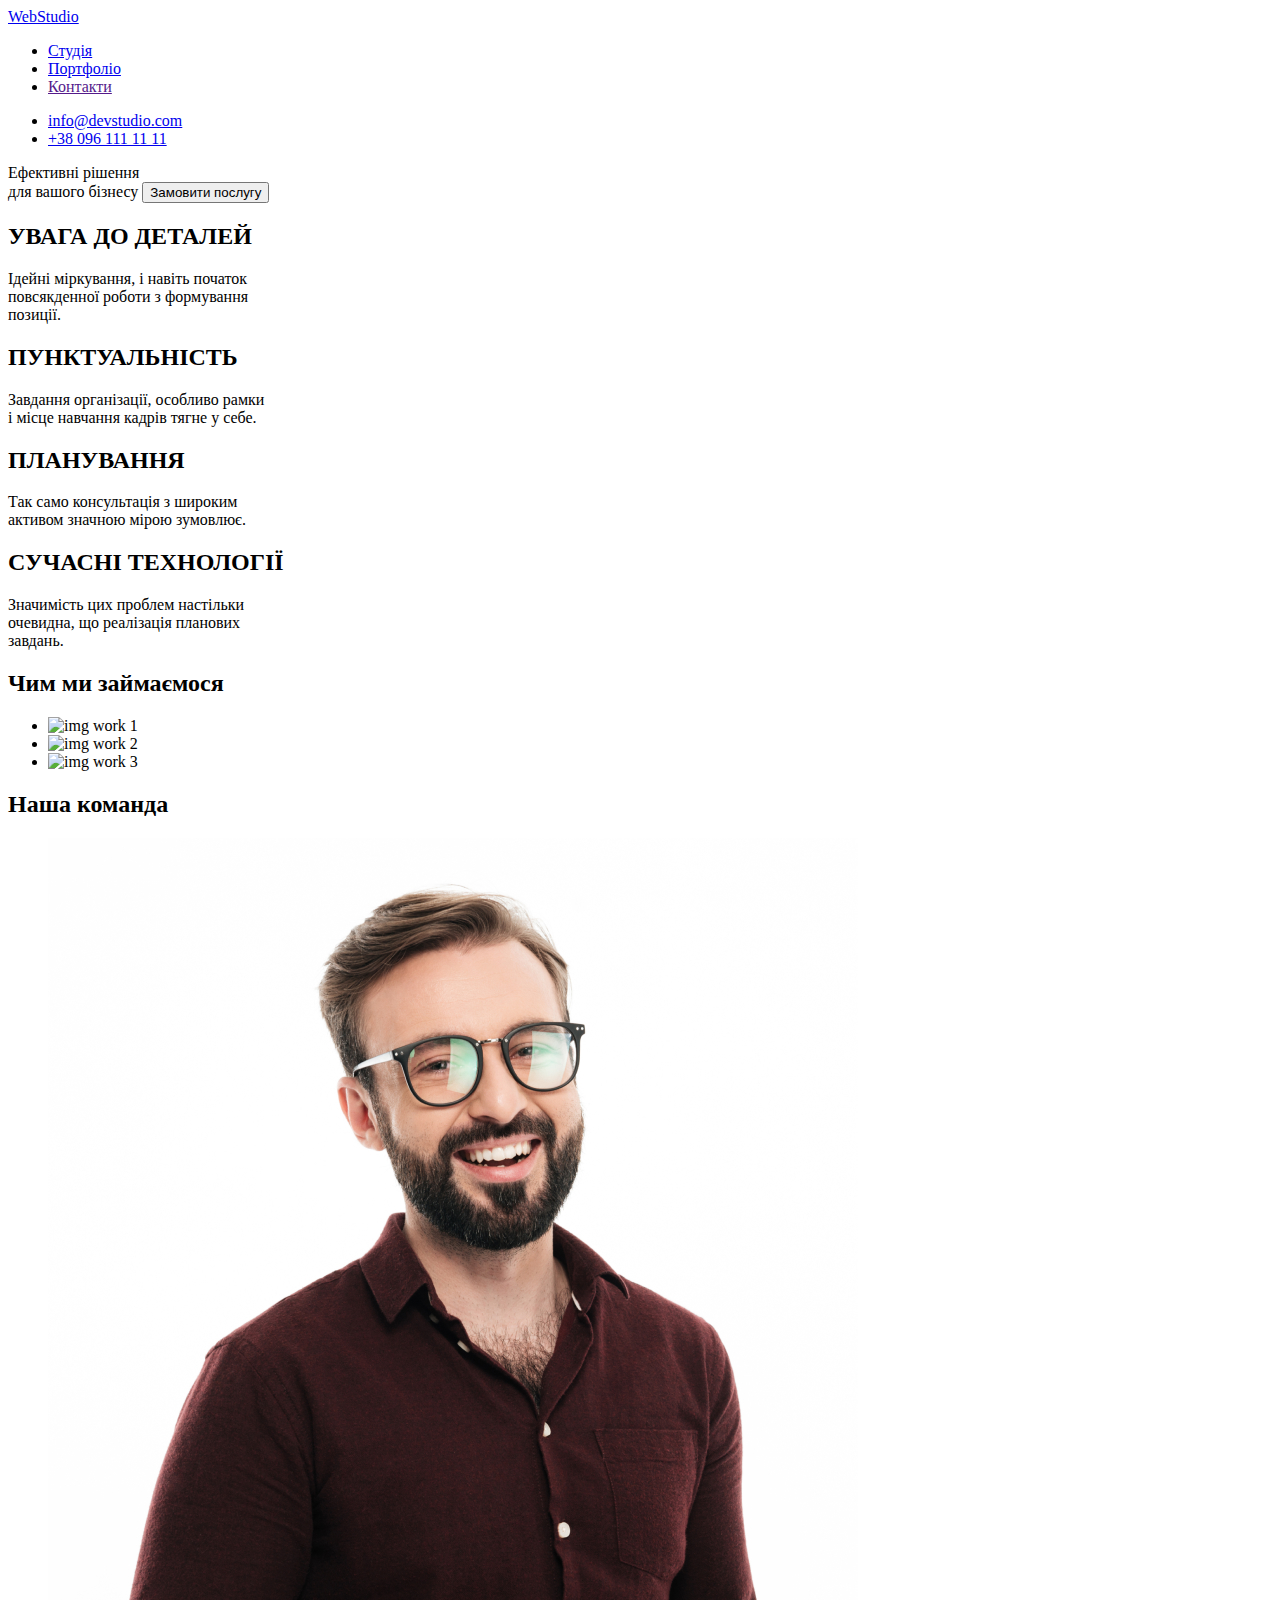
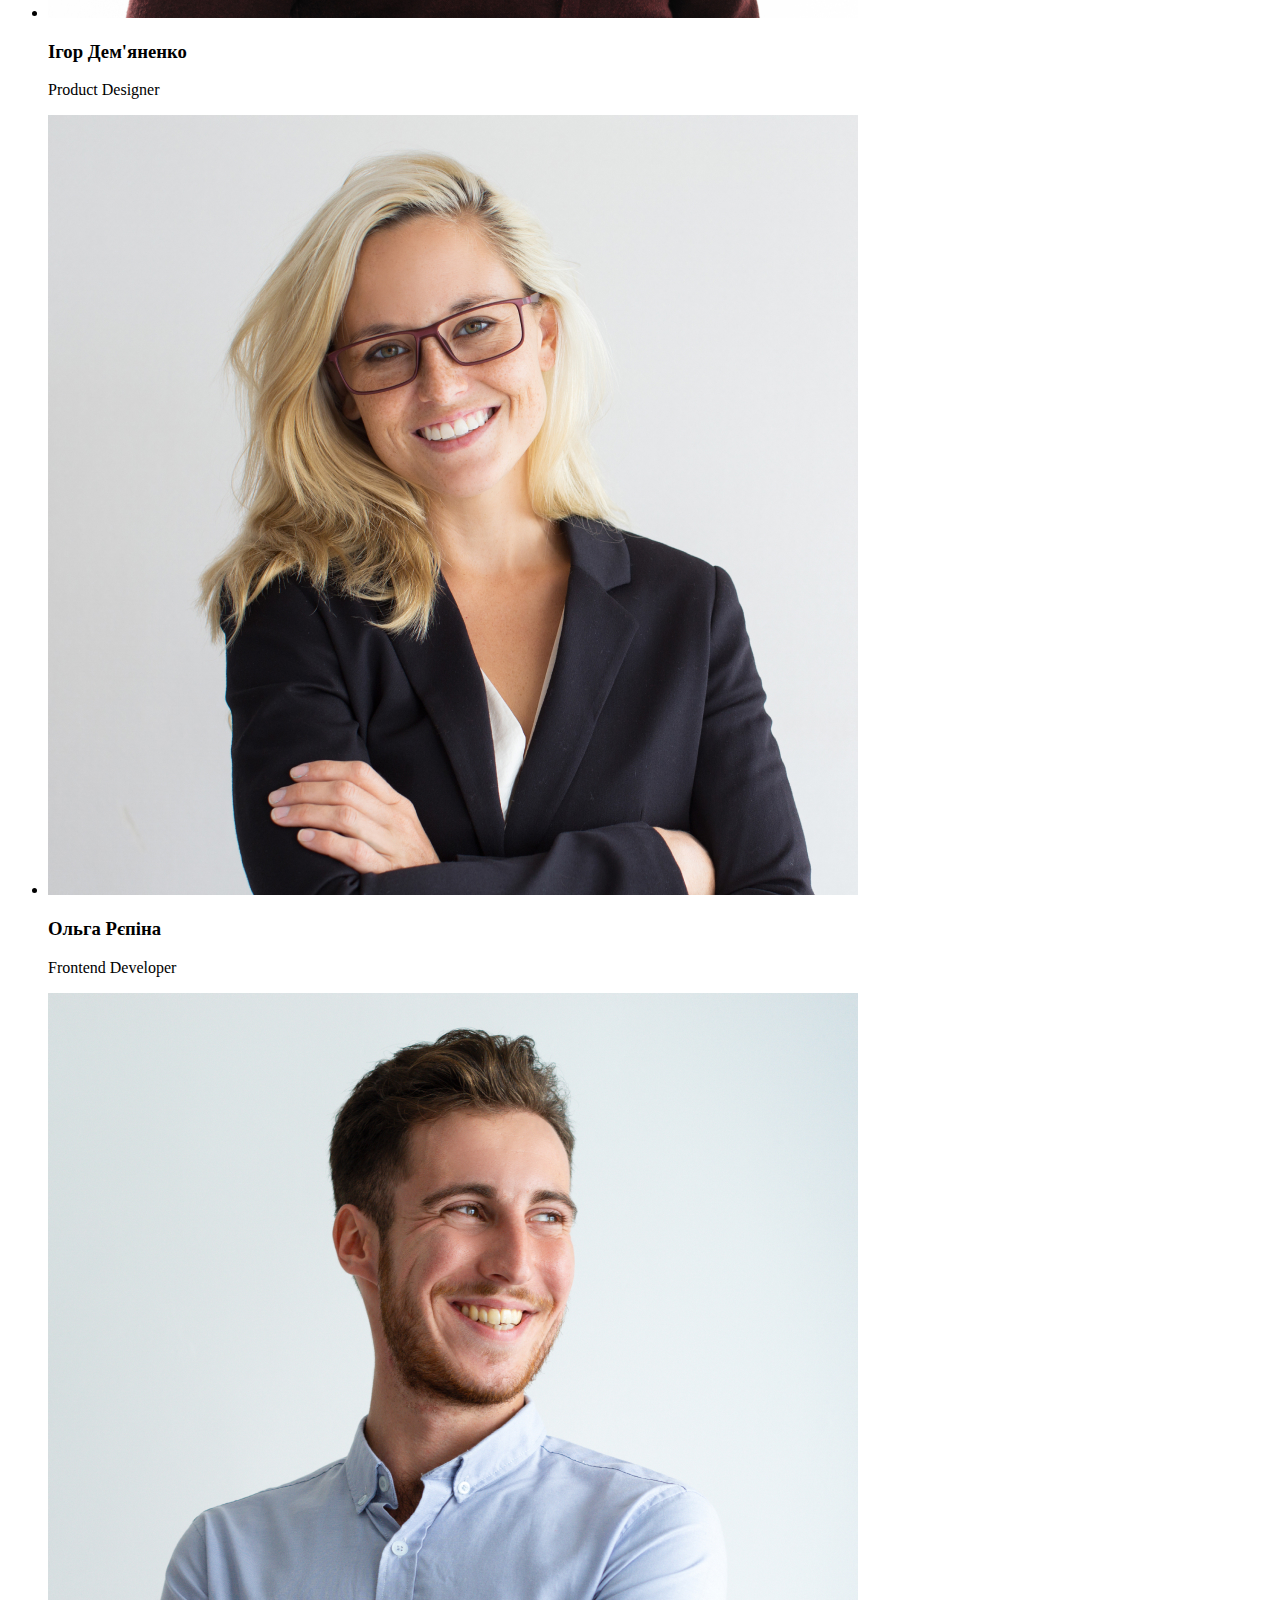
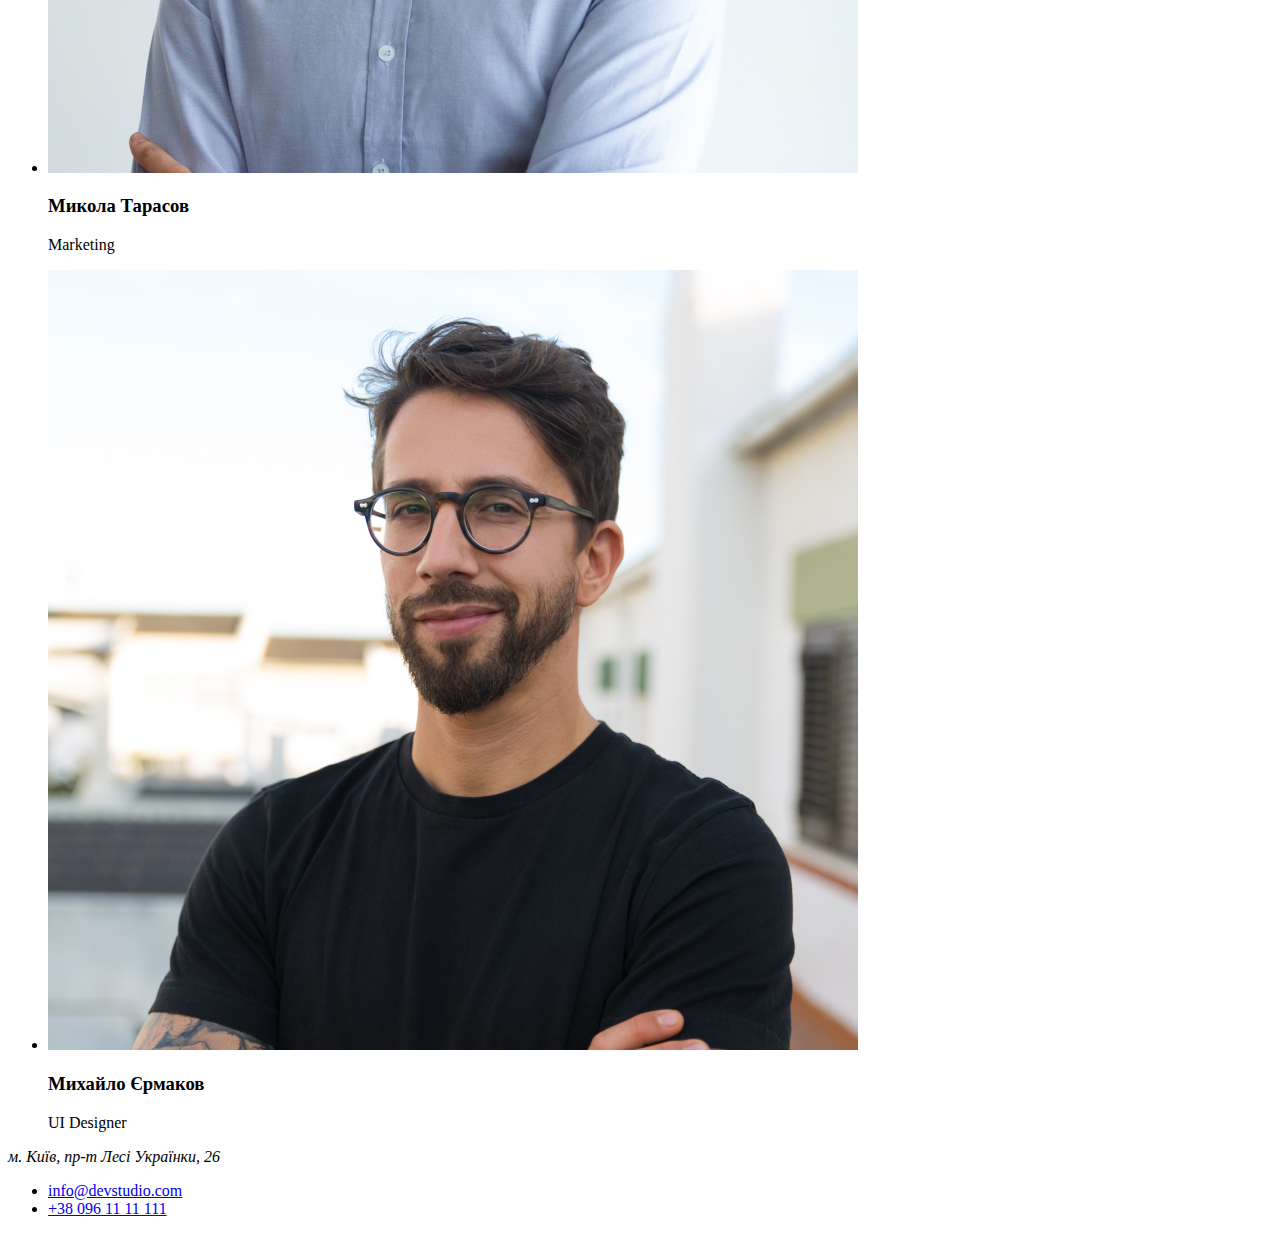
==== index.html @ d3c72915 "0" ====
<!DOCTYPE html>
<html lang="en">

<head>
  <meta charset="UTF-8" />
  <meta name="viewport" content="width=device-width, initial-scale=1.0" />
  <title>(not)WebStudio - Figma</title>
  <link rel="preconnect" href="https://fonts.googleapis.com">
  <link rel="preconnect" href="https://fonts.gstatic.com" crossorigin>
  <link href="https://fonts.googleapis.com/css2?family=Raleway:wght@700&family=Roboto:wght@400;500;700;900&display=swap"
    rel="stylesheet">
  <link rel="stylesheet" href="./css/style.css">
</head>

<body>
  <header class="pages">
    <!--сторінки-->
    <a href="./index.html">WebStudio</a>
    <ul class="pages-li">
      <li class="studio">
        <a href="./index.html">Студія</a>
      </li>
      <li class="portfolio">
        <a href="./portfolio.html">Портфоліо</a>
      </li>
      <li class="contacts">
        <a href="">Контакти</a>
      </li>
    </ul>
    <!--інформація-->
    <ul class="header-info">
      <li class="imail-info">
        <a href="info@devstudio.com">info@devstudio.com</a>
      </li>
      <li class="tel-info">
        <a href="tel:+380961111111">+38 096 111 11 11</a>
      </li>
    </ul>
  </header>
  <main>
    <section class="hero"
      <h1>Ефективні рішення <br> для вашого бізнесу</h1>
      <button type="button">Замовити послугу</button>
    </section>
    <section class=""
      <ul>
        <li>
          <!-- <br> -->
          <h2>УВАГА ДО ДЕТАЛЕЙ</h2>
          <p>
            Ідейні міркування, і навіть початок <br>
            повсякденної роботи з формування <br>
            позиції.
          </p>
        </li>
        <li>
          <h2>ПУНКТУАЛЬНІСТЬ</h2>
          <p>
            Завдання організації, особливо рамки <br>
            і місце навчання кадрів тягне у себе.
          </p>
        </li>
        <li>
          <h2>ПЛАНУВАННЯ</h2>
          <p>
            Так само консультація з широким <br>
            активом значною мірою зумовлює.
          </p>
        </li>
        <li>
          <h2>СУЧАСНІ ТЕХНОЛОГІЇ</h2>
          <p>
            Значимість цих проблем настільки <br>
            очевидна, що реалізація планових <br>
            завдань.
          </p>
    </section>
    <!--чим вони займаються-->
    <section>
      <h2>Чим ми займаємося</h2>
      <ul>
        <li>
          <img src="./images /work1.jpg" alt="img work 1" />
        </li>
        <li>
          <img src="./images /work2.jpg" alt="img work 2" />
        </li>
        <li>
          <img src="./images /work3.jpg" alt="img work 3" />
        </li>
      </ul>
    </section>
    <!--команда-->
    <section>
      <h2>Наша команда</h2>
      <ul>
        <li>
          <img src="./images /team1.jpg" alt="teamer1" />
          <h3>Ігор Дем'яненко</h3>
          <p>Product Designer</p>
        </li>
        <li>
          <img src="./images /team2.jpg" alt="teamer1" />
          <h3>Ольга Рєпіна</h3>
          <p>Frontend Developer</p>
        </li>
        <li>
          <img src="./images /team3.jpg" alt="teamer1" />
          <h3>Микола Тарасов</h3>
          <p>Marketing</p>
        </li>
        <li>
          <img src="./images /team4.jpg" alt="teamer1" />
          <h3>Михайло Єрмаков</h3>
          <p>UI Designer</p>
    </section>
  </main>
  <!--footer-->
  <footer>
    <address>
      м. Київ, пр-т Лесі Українки, 26
    </address>
    <ul>
      <li>
        <a href="mailto:info@devstudio.com">info@devstudio.com</a>
      </li>
      <li>
        <a href="tel:+380961111111">+38 096 11 11 111</a>
      </li>
    </ul>
  </footer>
</body>

</html>
---- css/style.css ----
:root {
  --comandname: #212121;
  --comandtext: #757575;
  --featuresmain: #212121;
  --featurestext: #757575;
  --Whatdo: white;
  --whatdobg: #2f303a;
  --wathbt: white;
  --wathbtbg: #2196f3;
  --comandbg: #f5f4fa;
  --hedermail: #757575;
  --hederphon: #2196f3;
  --foterstrit: #ffff;
  --fotermail: rgba(255, 255, 255, 0.6);
  --fotrphon: rgba(255, 255, 255, 0.6);
  --foterbg: #2f303a;
  --swmain: #212121;
  --swtext: #757575;
}
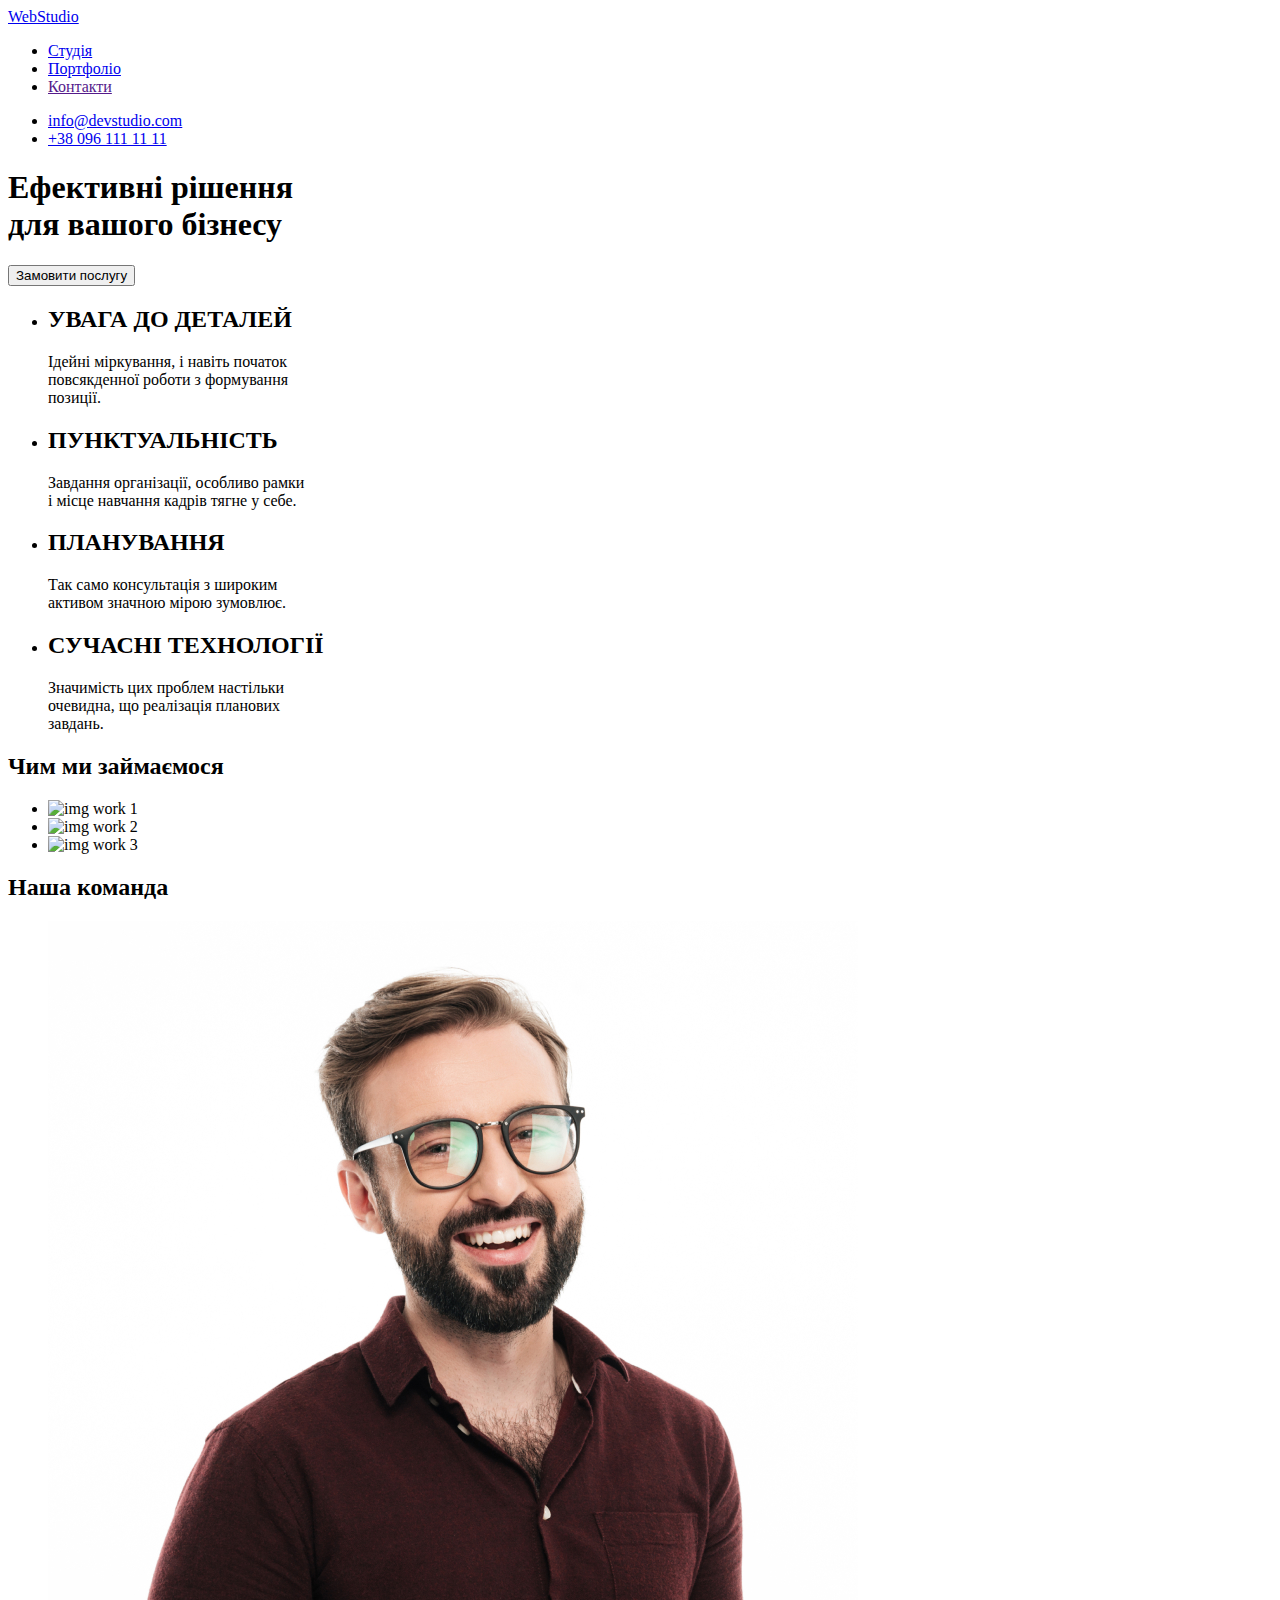
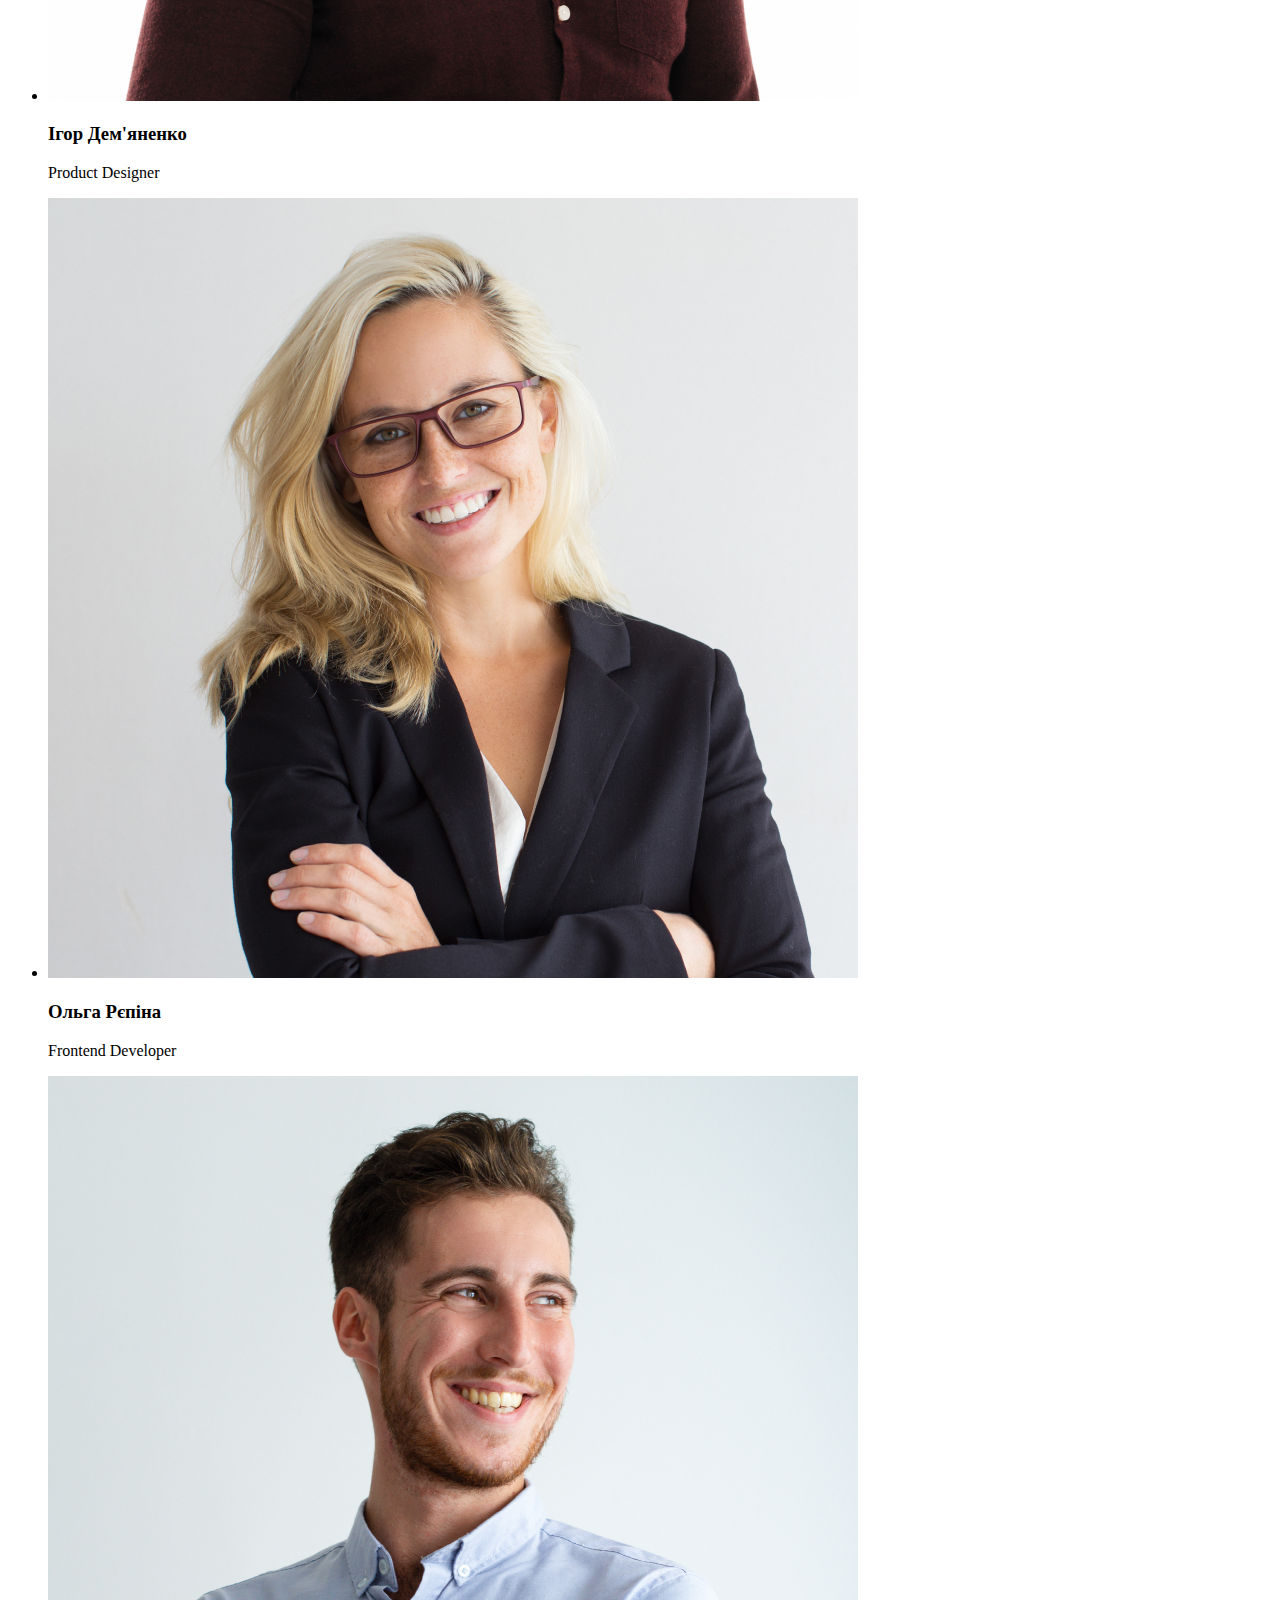
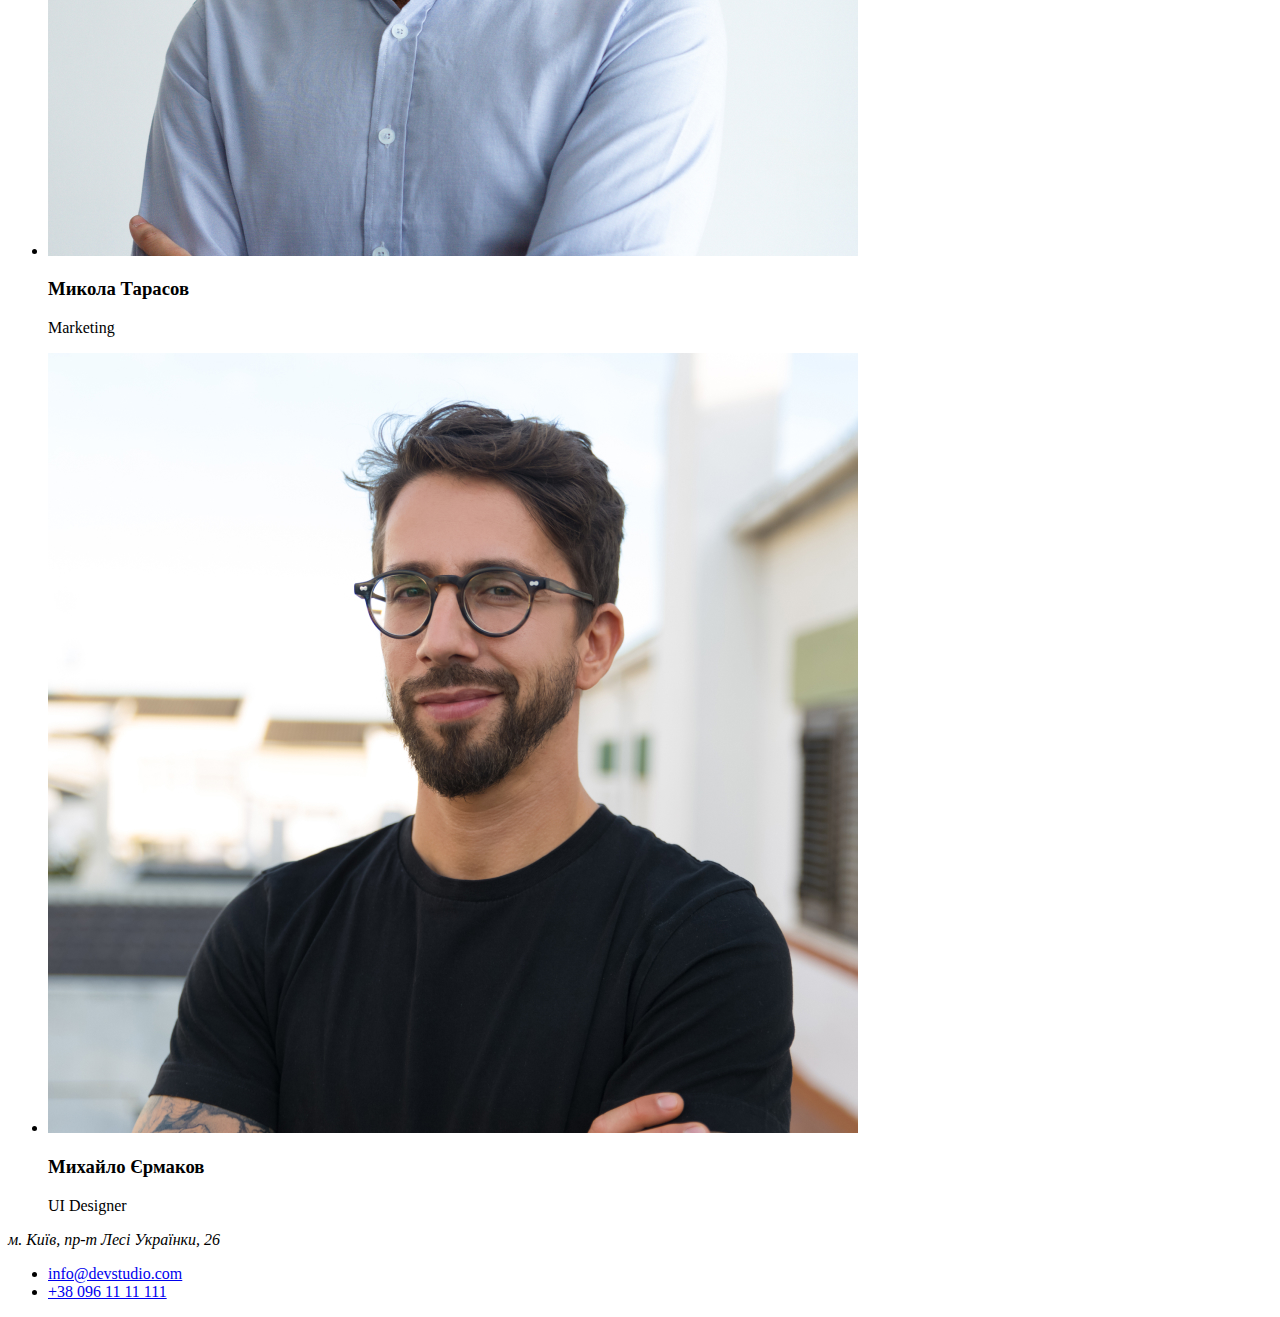
==== commit 70a03710: "майже" ====
--- a/index.html
+++ b/index.html
@@ -37,94 +37,103 @@
       </li>
     </ul>
   </header>
-  <main>
-    <section class="hero"
-      <h1>Ефективні рішення <br> для вашого бізнесу</h1>
+  <!--я не знаю як назвати меін :_(-->
+  <main class="">
+    <section class="hero">
+      <h1 class="">Ефективні рішення <br> для вашого бізнесу</h1>
       <button type="button">Замовити послугу</button>
     </section>
-    <section class=""
-      <ul>
-        <li>
+    <section class="features">
+      <ul class="features-list">
+        <li class="details">
           <!-- <br> -->
-          <h2>УВАГА ДО ДЕТАЛЕЙ</h2>
-          <p>
+          <h2 class="details-title">УВАГА ДО ДЕТАЛЕЙ</h2>
+          <p class="detail-text">
             Ідейні міркування, і навіть початок <br>
             повсякденної роботи з формування <br>
             позиції.
           </p>
         </li>
-        <li>
-          <h2>ПУНКТУАЛЬНІСТЬ</h2>
-          <p>
+        <li class="punctuality">
+          <h2 class="punctuality-title">ПУНКТУАЛЬНІСТЬ</h2>
+          <p class="punctuality-text">
             Завдання організації, особливо рамки <br>
             і місце навчання кадрів тягне у себе.
           </p>
         </li>
-        <li>
-          <h2>ПЛАНУВАННЯ</h2>
-          <p>
+        <li class="planning">
+          <h2 class="planning-title">ПЛАНУВАННЯ</h2>
+          <p class="planning-text">
             Так само консультація з широким <br>
             активом значною мірою зумовлює.
           </p>
         </li>
-        <li>
-          <h2>СУЧАСНІ ТЕХНОЛОГІЇ</h2>
-          <p>
+        <li class="technology">
+          <h2 class="technology-title">СУЧАСНІ ТЕХНОЛОГІЇ</h2>
+          <p class="technology-text">
             Значимість цих проблем настільки <br>
             очевидна, що реалізація планових <br>
             завдань.
           </p>
     </section>
     <!--чим вони займаються-->
-    <section>
-      <h2>Чим ми займаємося</h2>
-      <ul>
-        <li>
+    <section class="work">
+      <h2 class="work-title">Чим ми займаємося</h2>
+      <ul class="work-list">
+        <li class="work-1">
           <img src="./images /work1.jpg" alt="img work 1" />
         </li>
-        <li>
+        <li class="work-2">
           <img src="./images /work2.jpg" alt="img work 2" />
         </li>
-        <li>
+        <li class="work-3">
           <img src="./images /work3.jpg" alt="img work 3" />
         </li>
       </ul>
     </section>
     <!--команда-->
-    <section>
-      <h2>Наша команда</h2>
-      <ul>
-        <li>
+    <section class="team">
+      <h2 class="team-title">Наша команда</h2>
+      <ul class="team-list">
+        <li class="team-1">
           <img src="./images /team1.jpg" alt="teamer1" />
-          <h3>Ігор Дем'яненко</h3>
-          <p>Product Designer</p>
+          <h3 class="">Ігор Дем'яненко</h3>
+          <p class="">
+            Product Designer
+          </p>
         </li>
-        <li>
+        <li class="team-2">
           <img src="./images /team2.jpg" alt="teamer1" />
-          <h3>Ольга Рєпіна</h3>
-          <p>Frontend Developer</p>
+          <h3 class="">Ольга Рєпіна</h3>
+          <p class="">
+            Frontend Developer
+          </p>
         </li>
-        <li>
+        <li class="team-3">
           <img src="./images /team3.jpg" alt="teamer1" />
-          <h3>Микола Тарасов</h3>
-          <p>Marketing</p>
+          <h3 class="">Микола Тарасов</h3>
+          <p class="">
+            Marketing
+          </p>
         </li>
-        <li>
+        <li class="team-4">
           <img src="./images /team4.jpg" alt="teamer1" />
-          <h3>Михайло Єрмаков</h3>
-          <p>UI Designer</p>
+          <h3 class="">Михайло Єрмаков</h3>
+          <p class="">
+            UI Designer
+          </p>
     </section>
   </main>
   <!--footer-->
-  <footer>
-    <address>
+  <footer class="">
+    <address class="">
       м. Київ, пр-т Лесі Українки, 26
     </address>
-    <ul>
-      <li>
+    <ul class="">
+      <li class="">
         <a href="mailto:info@devstudio.com">info@devstudio.com</a>
       </li>
-      <li>
+      <li class="">
         <a href="tel:+380961111111">+38 096 11 11 111</a>
       </li>
     </ul>
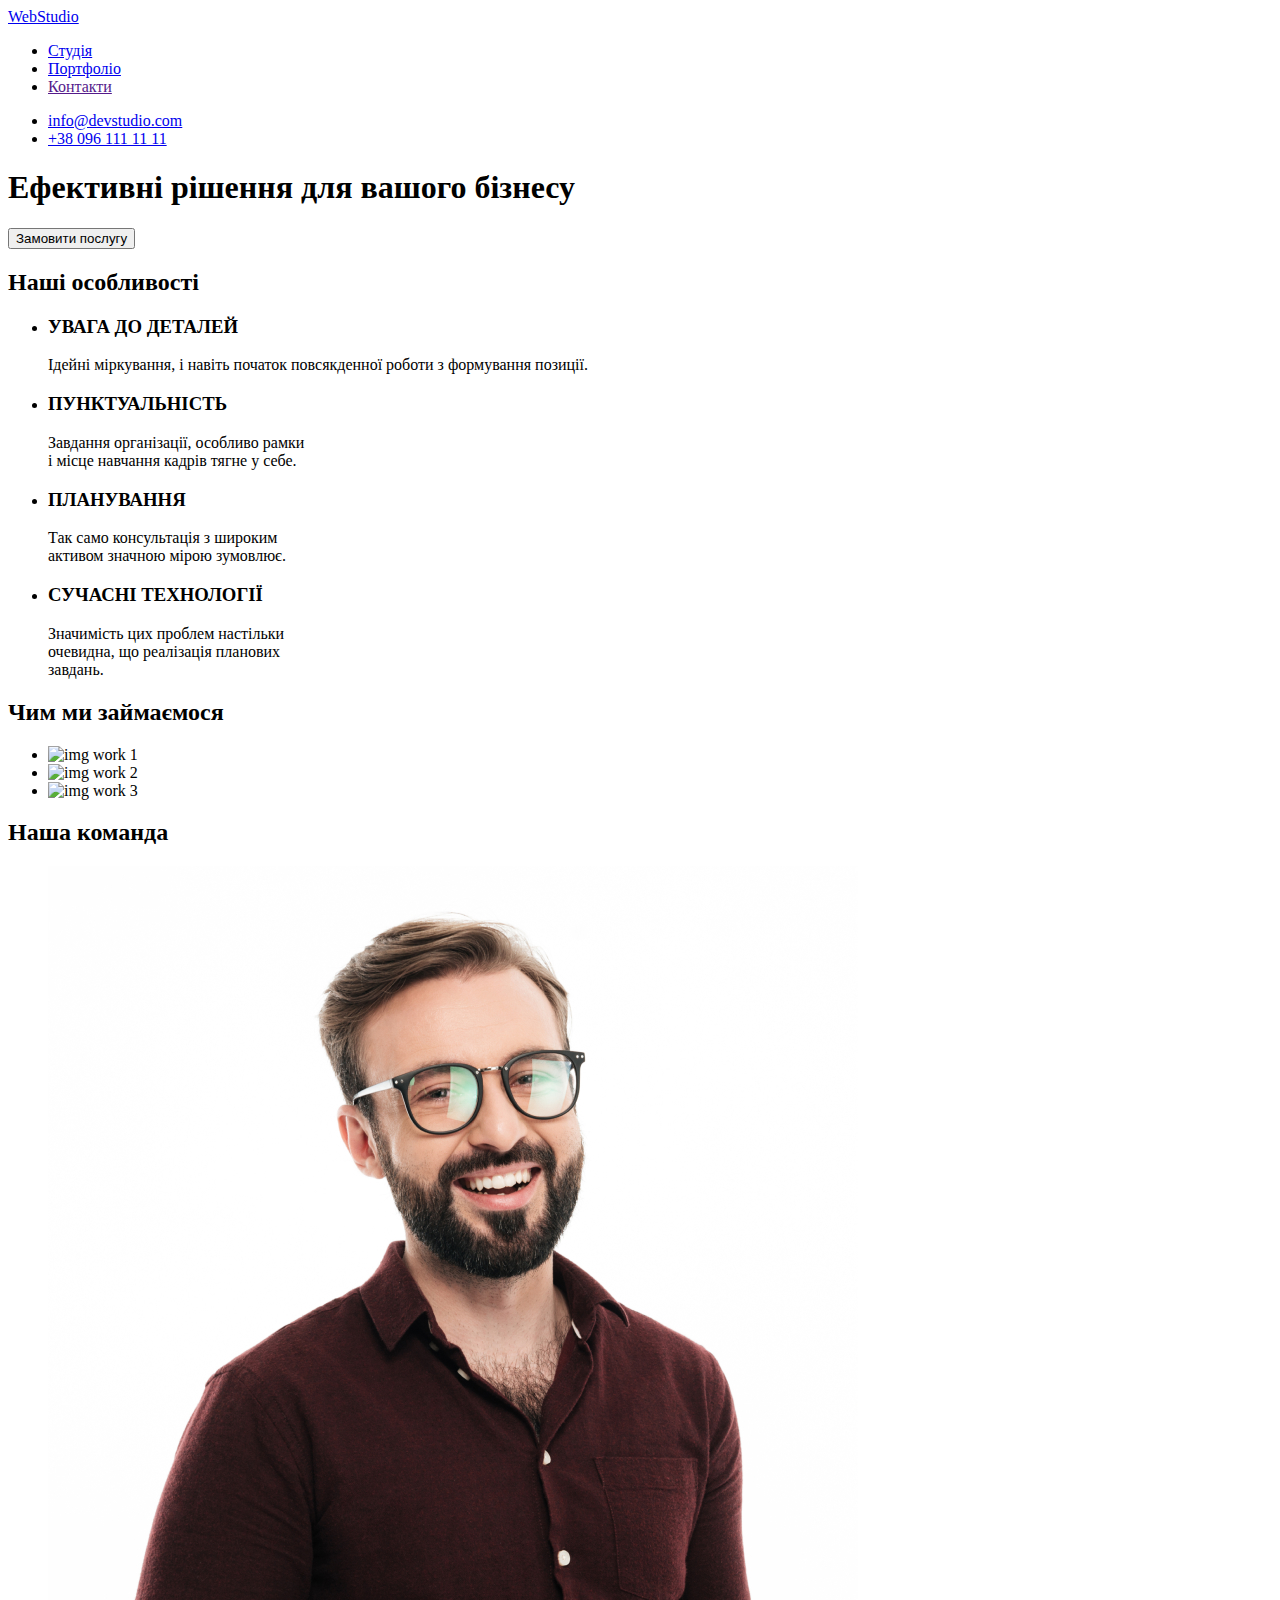
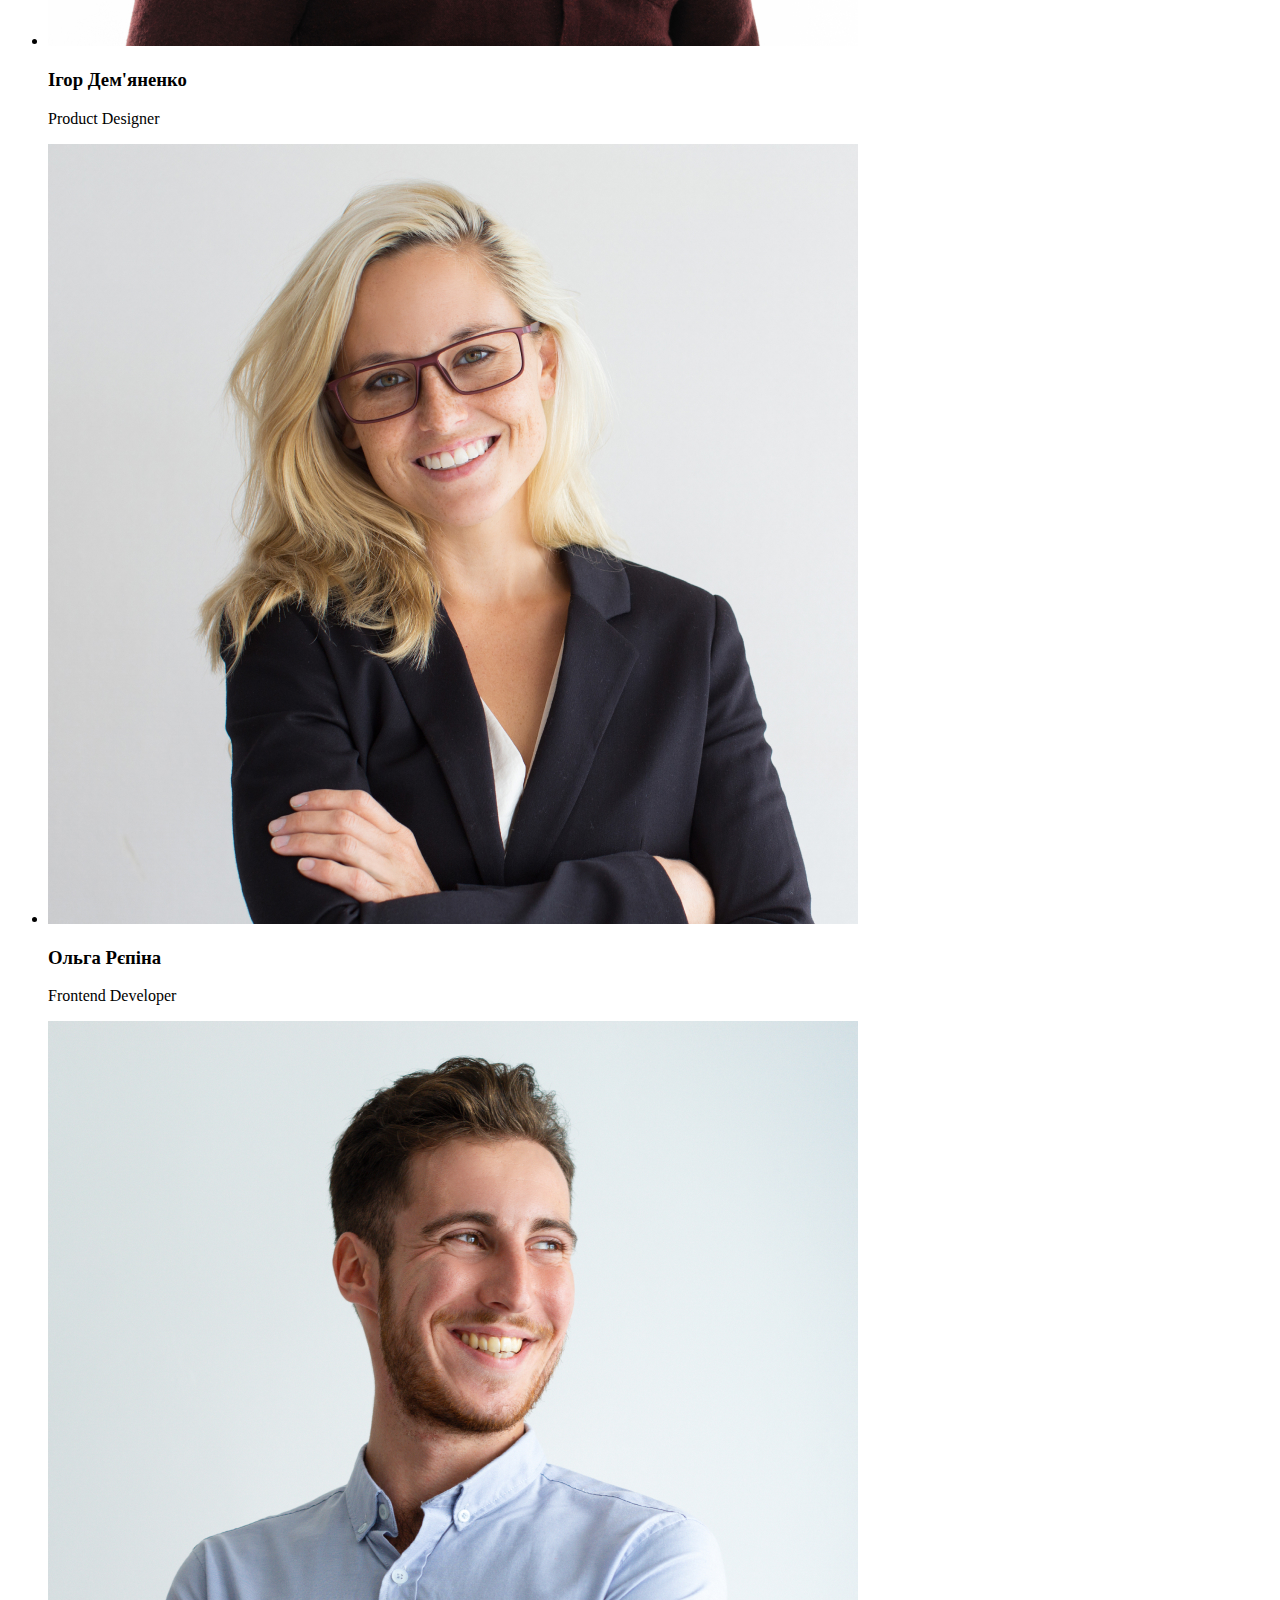
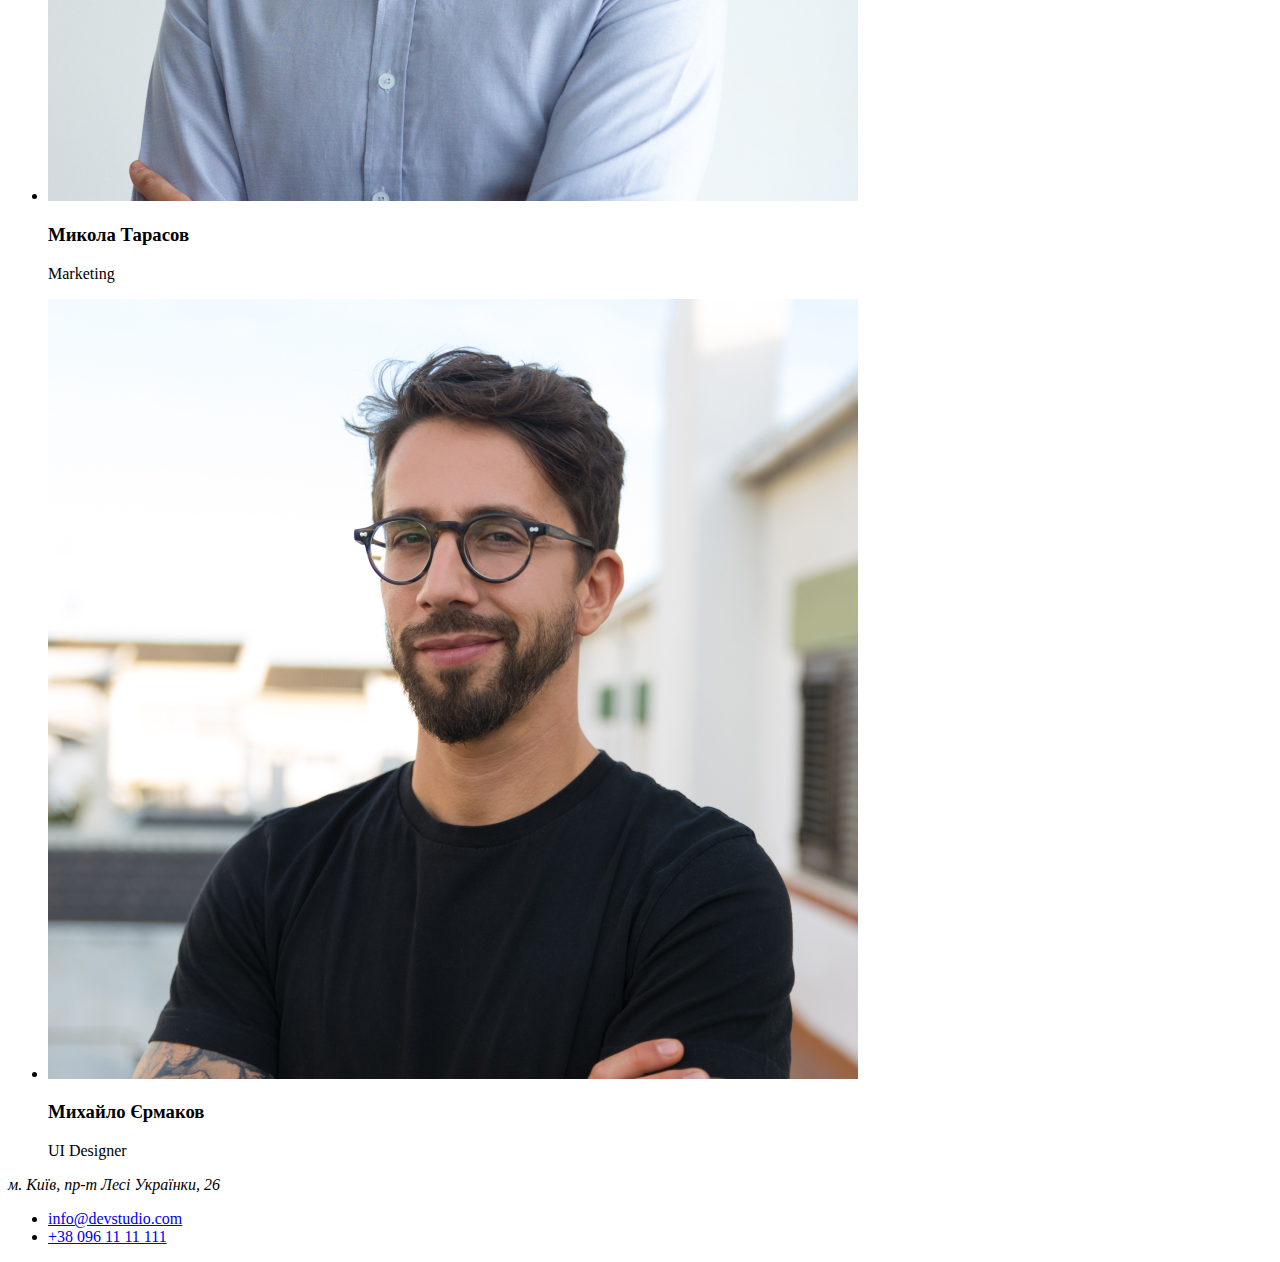
==== commit 8dc0964d: "- rjkmhf" ====
--- a/index.html
+++ b/index.html
@@ -13,63 +13,63 @@
 </head>
 
 <body>
-  <header class="pages">
+  <header class="header">
     <!--сторінки-->
-    <a href="./index.html">WebStudio</a>
-    <ul class="pages-li">
-      <li class="studio">
-        <a href="./index.html">Студія</a>
+    <a class="logo" href="/">WebStudio</a>
+    <ul class="menu">
+      <li class="menu-item">
+        <a class="menu-link" href="#">Студія</a>
       </li>
-      <li class="portfolio">
-        <a href="./portfolio.html">Портфоліо</a>
+      <li class="menu-item">
+        <a class="menu-link" href="./portfolio.html">Портфоліо</a>
       </li>
-      <li class="contacts">
-        <a href="">Контакти</a>
+      <li class="menu-item">
+        <a class="menu-link" href="">Контакти</a>
       </li>
     </ul>
-    <!--інформація-->
-    <ul class="header-info">
-      <li class="imail-info">
-        <a href="info@devstudio.com">info@devstudio.com</a>
+    <!--контактна інформація-->
+    <ul class="contacts-list">
+      <li class="contacts-list-item">
+        <a class="contacts-list-link" href="mailto:info@devstudio.com">info@devstudio.com</a>
       </li>
-      <li class="tel-info">
-        <a href="tel:+380961111111">+38 096 111 11 11</a>
+      <li class="contacts-list-item">
+        <a class="contacts-list-link" href="tel:+380961111111">+38 096 111 11 11</a>
       </li>
     </ul>
   </header>
-  <!--я не знаю як назвати меін :_(-->
-  <main class="">
+  <main>
     <section class="hero">
-      <h1 class="">Ефективні рішення <br> для вашого бізнесу</h1>
-      <button type="button">Замовити послугу</button>
+      <h1 class="hero-title">Ефективні рішення для вашого бізнесу</h1>
+      <button class="hero-button" type="button">Замовити послугу</button>
     </section>
     <section class="features">
+      <h2 class="section-title">Наші особливості</h2>
       <ul class="features-list">
-        <li class="details">
+        <li class="features-item">
           <!-- <br> -->
-          <h2 class="details-title">УВАГА ДО ДЕТАЛЕЙ</h2>
-          <p class="detail-text">
-            Ідейні міркування, і навіть початок <br>
-            повсякденної роботи з формування <br>
+          <h3 class="features-title">УВАГА ДО ДЕТАЛЕЙ</h3>
+          <p class="featuresl-text">
+            Ідейні міркування, і навіть початок 
+            повсякденної роботи з формування
             позиції.
           </p>
         </li>
-        <li class="punctuality">
-          <h2 class="punctuality-title">ПУНКТУАЛЬНІСТЬ</h2>
+        <li class="features">
+          <h3 class="punctuality-title">ПУНКТУАЛЬНІСТЬ</h3>
           <p class="punctuality-text">
             Завдання організації, особливо рамки <br>
             і місце навчання кадрів тягне у себе.
           </p>
         </li>
         <li class="planning">
-          <h2 class="planning-title">ПЛАНУВАННЯ</h2>
+          <h3 class="planning-title">ПЛАНУВАННЯ</h3>
           <p class="planning-text">
             Так само консультація з широким <br>
             активом значною мірою зумовлює.
           </p>
         </li>
         <li class="technology">
-          <h2 class="technology-title">СУЧАСНІ ТЕХНОЛОГІЇ</h2>
+          <h3 class="technology-title">СУЧАСНІ ТЕХНОЛОГІЇ</h3>
           <p class="technology-text">
             Значимість цих проблем настільки <br>
             очевидна, що реалізація планових <br>
@@ -77,10 +77,10 @@
           </p>
     </section>
     <!--чим вони займаються-->
-    <section class="work">
-      <h2 class="work-title">Чим ми займаємося</h2>
+    <section class="section">
+      <h2 class="section-title">Чим ми займаємося</h2>
       <ul class="work-list">
-        <li class="work-1">
+        <li class="work-item">
           <img src="./images /work1.jpg" alt="img work 1" />
         </li>
         <li class="work-2">
--- a/css/style.css
+++ b/css/style.css
@@ -1,19 +1,10 @@
 :root {
   --comandname: #212121;
   --comandtext: #757575;
-  --featuresmain: #212121;
-  --featurestext: #757575;
   --Whatdo: white;
   --whatdobg: #2f303a;
-  --wathbt: white;
-  --wathbtbg: #2196f3;
   --comandbg: #f5f4fa;
-  --hedermail: #757575;
   --hederphon: #2196f3;
-  --foterstrit: #ffff;
   --fotermail: rgba(255, 255, 255, 0.6);
-  --fotrphon: rgba(255, 255, 255, 0.6);
-  --foterbg: #2f303a;
-  --swmain: #212121;
-  --swtext: #757575;
 }
+ 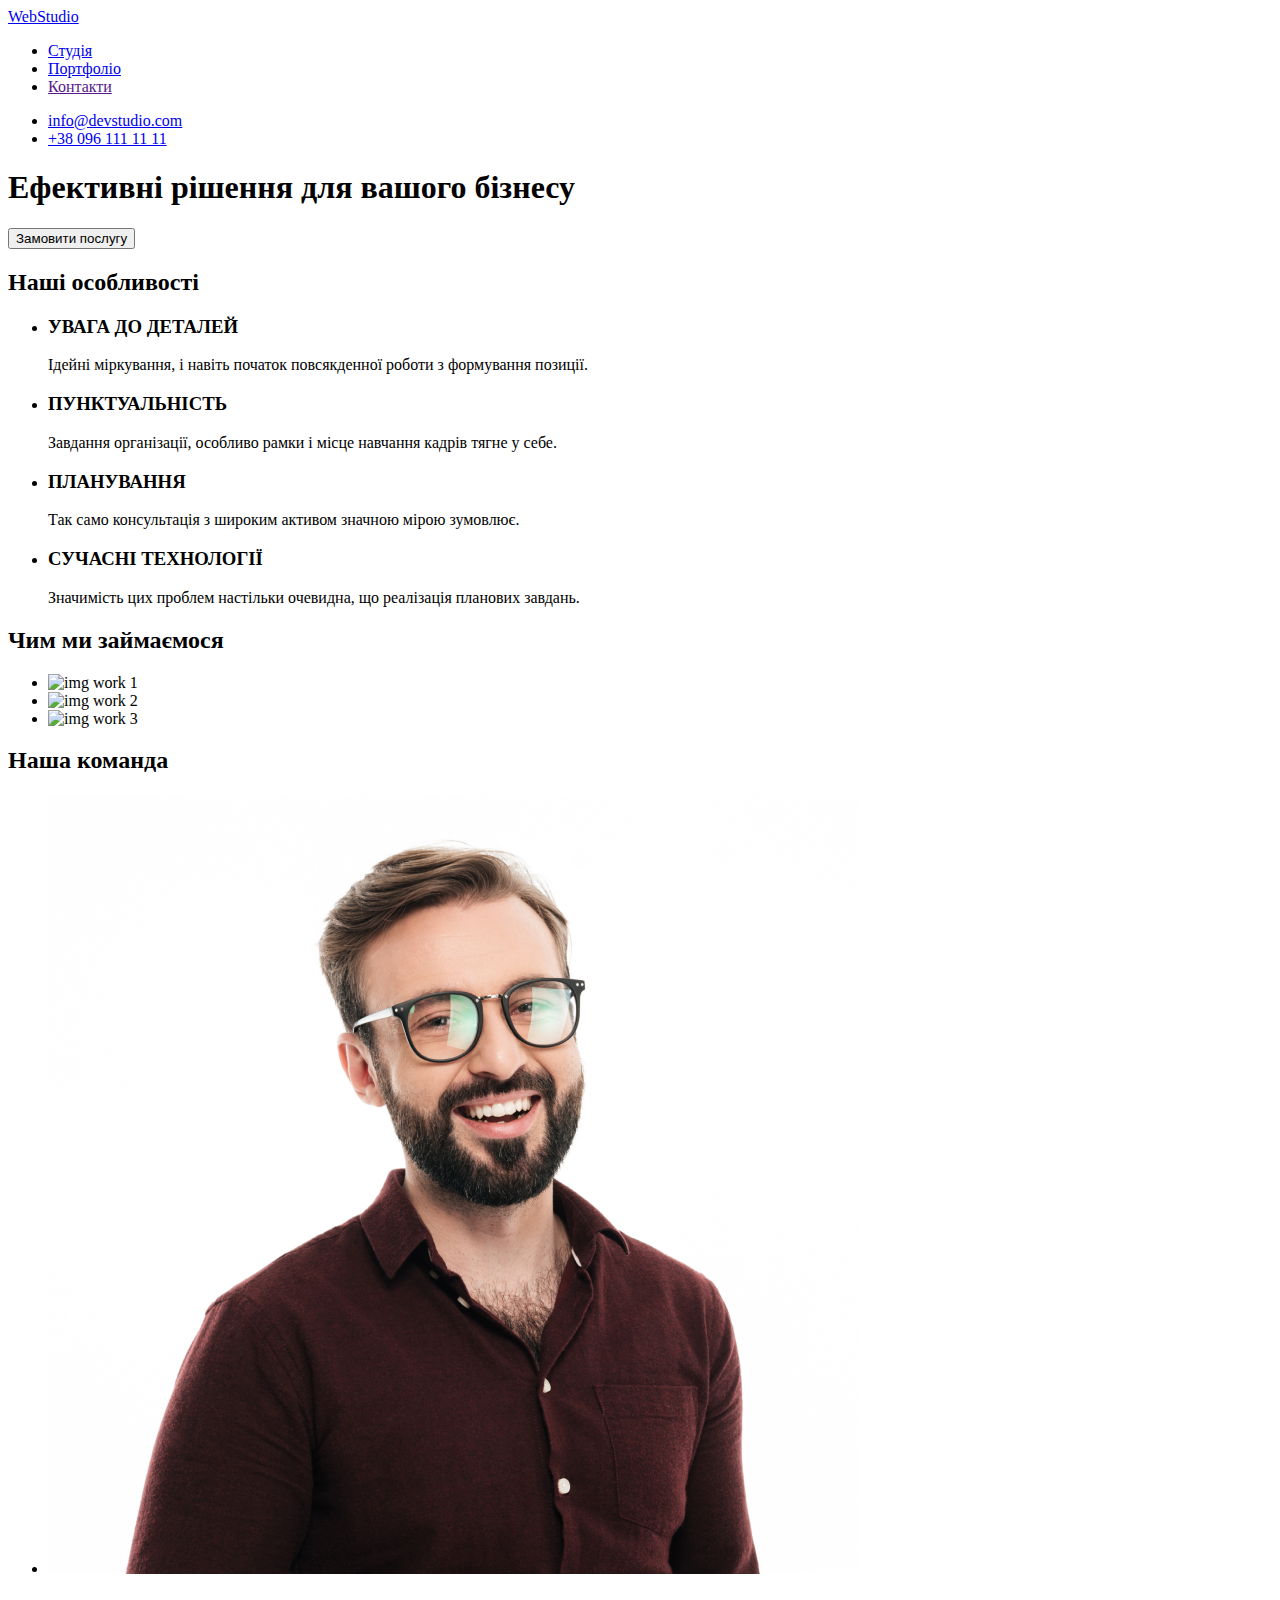
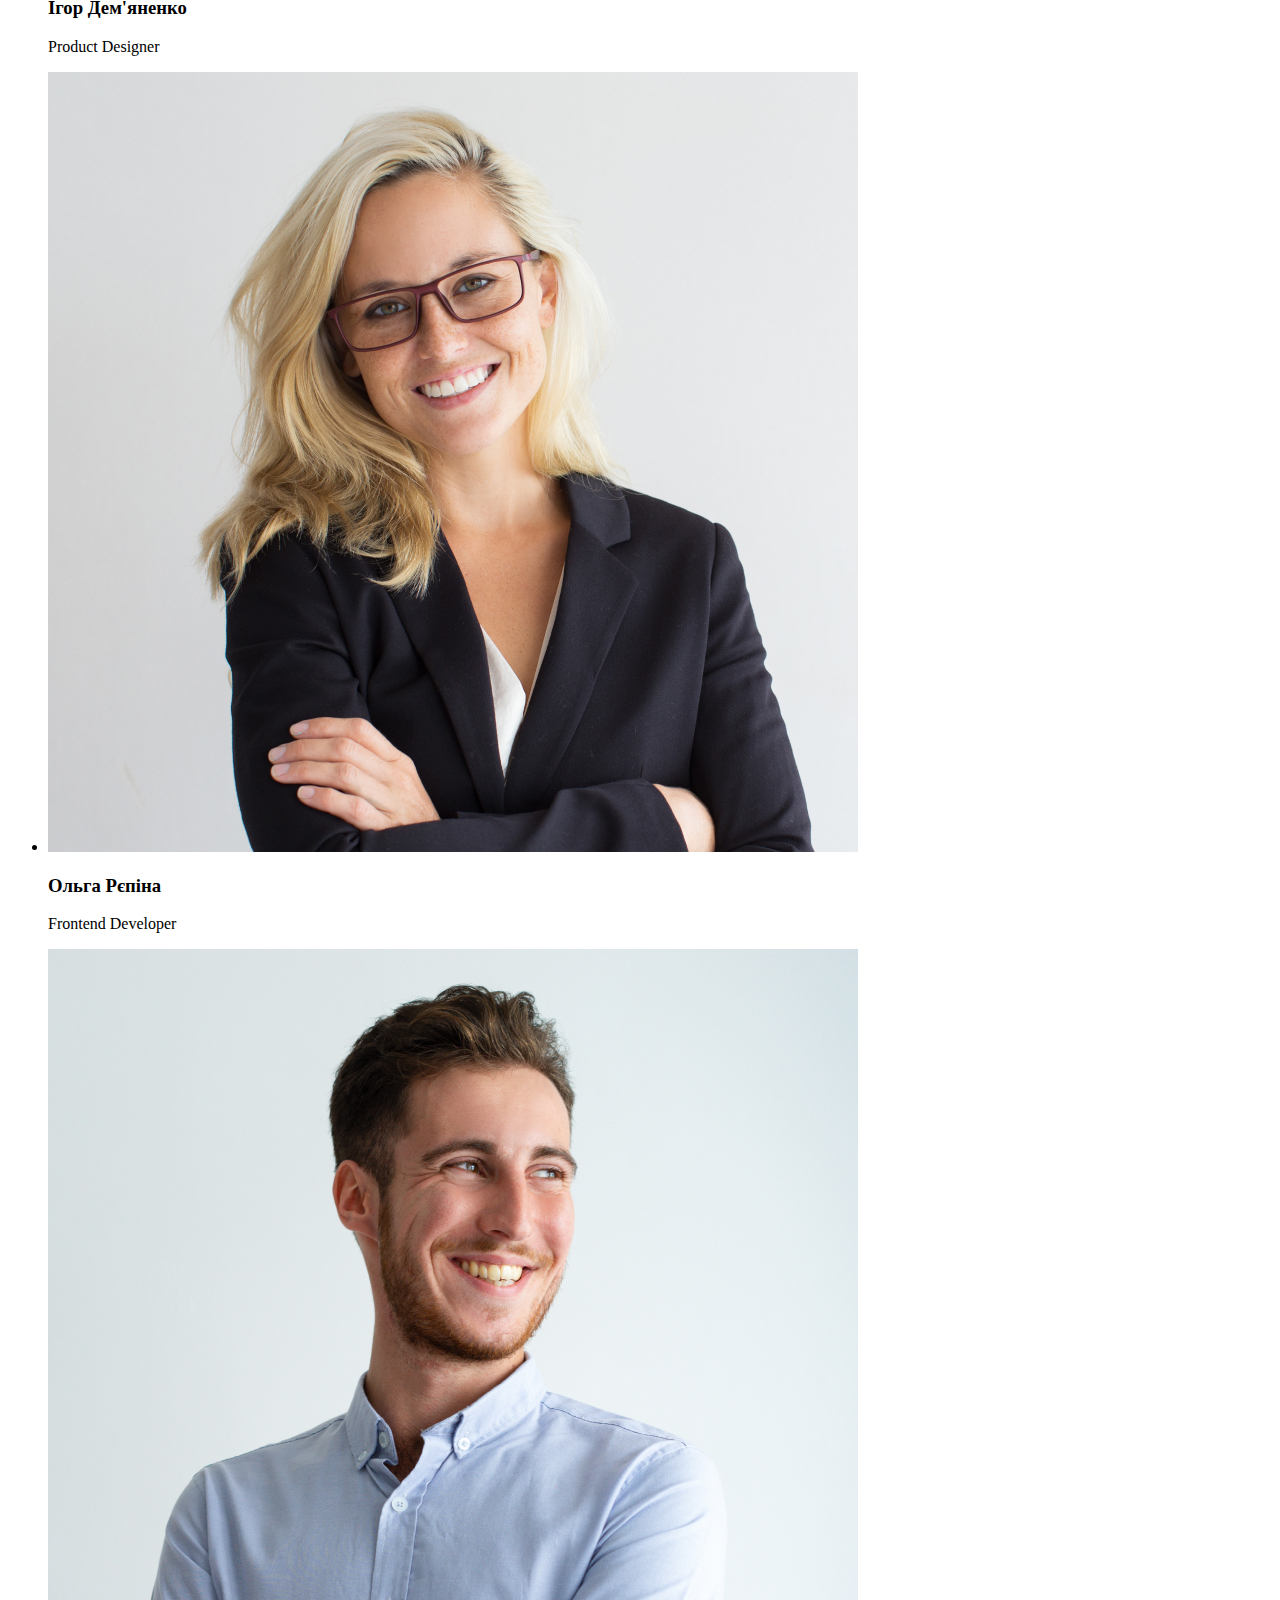
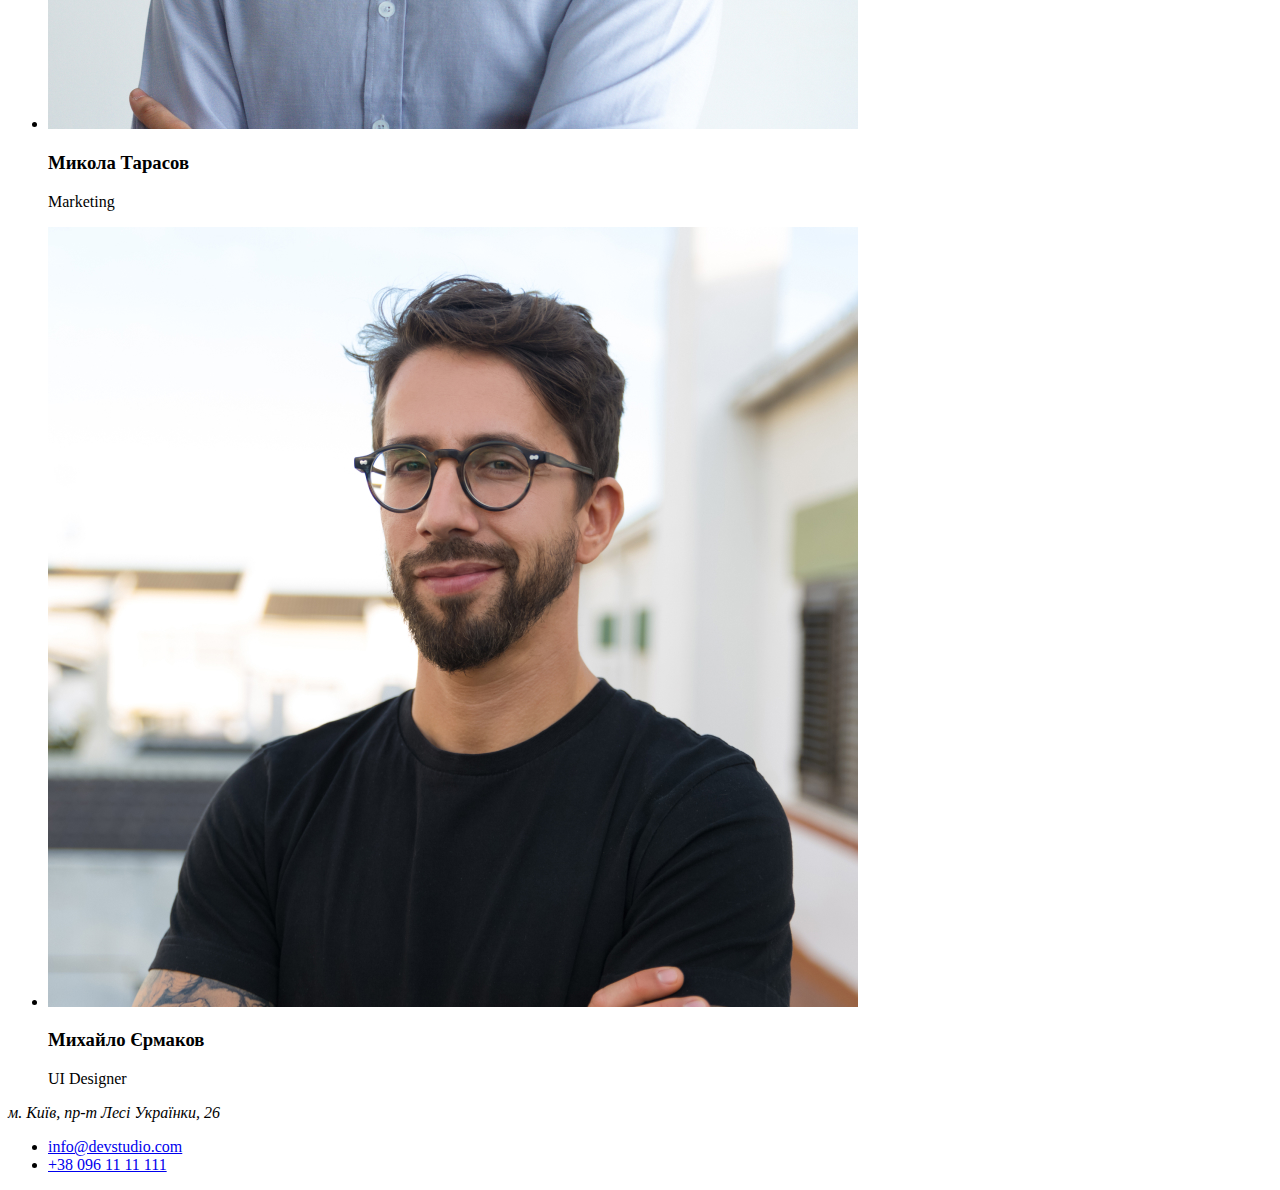
==== commit 95163f95: "поназивала портфоліо класами" ====
--- a/index.html
+++ b/index.html
@@ -54,25 +54,25 @@
             позиції.
           </p>
         </li>
-        <li class="features">
-          <h3 class="punctuality-title">ПУНКТУАЛЬНІСТЬ</h3>
-          <p class="punctuality-text">
-            Завдання організації, особливо рамки <br>
+        <li class="features-item">
+          <h3 class="features-title">ПУНКТУАЛЬНІСТЬ</h3>
+          <p class="featuresl-text">
+            Завдання організації, особливо рамки 
             і місце навчання кадрів тягне у себе.
           </p>
         </li>
-        <li class="planning">
-          <h3 class="planning-title">ПЛАНУВАННЯ</h3>
-          <p class="planning-text">
-            Так само консультація з широким <br>
+        <li class="features-item">
+          <h3 class="features-title">ПЛАНУВАННЯ</h3>
+          <p class="featuresl-text">
+            Так само консультація з широким 
             активом значною мірою зумовлює.
           </p>
         </li>
-        <li class="technology">
-          <h3 class="technology-title">СУЧАСНІ ТЕХНОЛОГІЇ</h3>
-          <p class="technology-text">
-            Значимість цих проблем настільки <br>
-            очевидна, що реалізація планових <br>
+        <li class="features-item">
+          <h3 class="features-title">СУЧАСНІ ТЕХНОЛОГІЇ</h3>
+          <p class="featuresl-text">
+            Значимість цих проблем настільки 
+            очевидна, що реалізація планових 
             завдань.
           </p>
     </section>
@@ -81,60 +81,60 @@
       <h2 class="section-title">Чим ми займаємося</h2>
       <ul class="work-list">
         <li class="work-item">
-          <img src="./images /work1.jpg" alt="img work 1" />
+          <img class="work-image" src="./images /work1.jpg" alt="img work 1" />
         </li>
-        <li class="work-2">
-          <img src="./images /work2.jpg" alt="img work 2" />
+        <li class="work-item">
+          <img class="work-image" src="./images /work2.jpg" alt="img work 2" />
         </li>
-        <li class="work-3">
-          <img src="./images /work3.jpg" alt="img work 3" />
+        <li class="work-item">
+          <img class="work-image" src="./images /work3.jpg" alt="img work 3" />
         </li>
       </ul>
     </section>
     <!--команда-->
     <section class="team">
-      <h2 class="team-title">Наша команда</h2>
+      <h2 class="section-team-title">Наша команда</h2>
       <ul class="team-list">
         <li class="team-1">
-          <img src="./images /team1.jpg" alt="teamer1" />
-          <h3 class="">Ігор Дем'яненко</h3>
-          <p class="">
+          <img class="team-image" src="./images /team1.jpg" alt="teamer1" />
+          <h3 class="team-title">Ігор Дем'яненко</h3>
+          <p class="team-text">
             Product Designer
           </p>
         </li>
         <li class="team-2">
-          <img src="./images /team2.jpg" alt="teamer1" />
-          <h3 class="">Ольга Рєпіна</h3>
-          <p class="">
+          <img class="team-image" src="./images /team2.jpg" alt="teamer1" />
+          <h3 class="team-title">Ольга Рєпіна</h3>
+          <p class="team-text">
             Frontend Developer
           </p>
         </li>
         <li class="team-3">
-          <img src="./images /team3.jpg" alt="teamer1" />
-          <h3 class="">Микола Тарасов</h3>
-          <p class="">
+          <img class="team-image" src="./images /team3.jpg" alt="teamer1" />
+          <h3 class="team-title">Микола Тарасов</h3>
+          <p class="team-text">
             Marketing
           </p>
         </li>
         <li class="team-4">
-          <img src="./images /team4.jpg" alt="teamer1" />
-          <h3 class="">Михайло Єрмаков</h3>
-          <p class="">
+          <img class="team-image" src="./images /team4.jpg" alt="teamer1" />
+          <h3 class="team-title">Михайло Єрмаков</h3>
+          <p class="team-text">
             UI Designer
           </p>
     </section>
   </main>
   <!--footer-->
-  <footer class="">
-    <address class="">
+  <footer class="footer">
+    <address class="footer-address">
       м. Київ, пр-т Лесі Українки, 26
     </address>
-    <ul class="">
-      <li class="">
-        <a href="mailto:info@devstudio.com">info@devstudio.com</a>
+    <ul class="footer-contacts-list">
+      <li class="footer-contacts-list-item">
+        <a class="footer-contacts-list-link" href="mailto:info@devstudio.com">info@devstudio.com</a>
       </li>
-      <li class="">
-        <a href="tel:+380961111111">+38 096 11 11 111</a>
+      <li class="footer-contacts-list-item">
+        <a class="footer-contacts-list-link" href="tel:+380961111111">+38 096 11 11 111</a>
       </li>
     </ul>
   </footer>
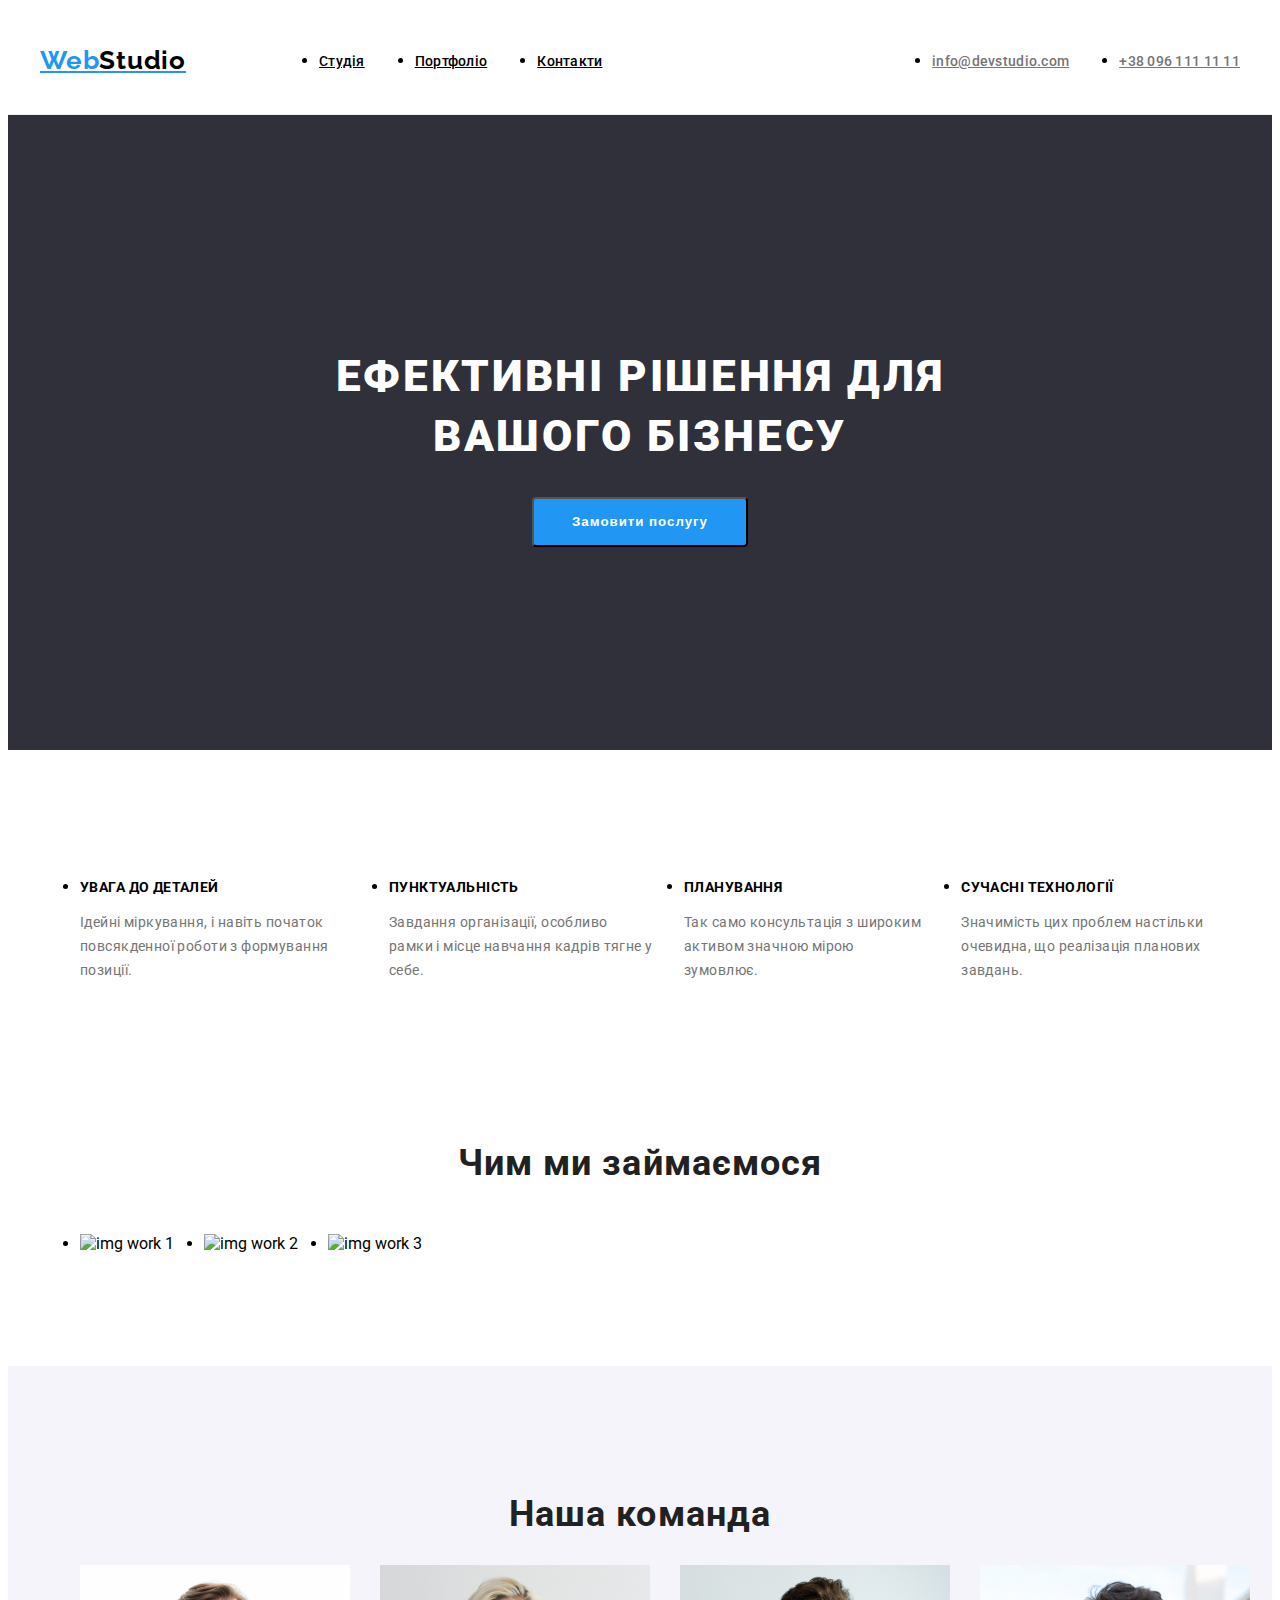
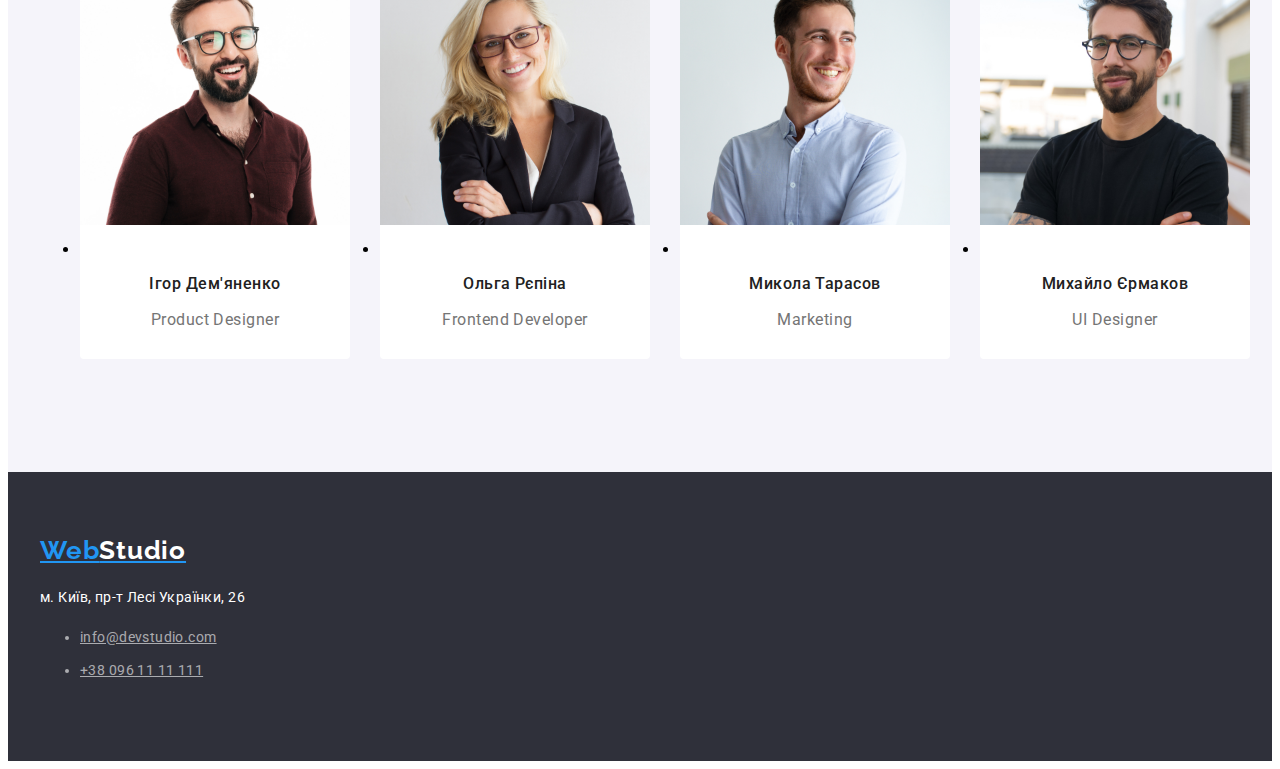
==== commit 8cbf931f: "додала контейнер та позиціонування в індексі і портфоліо" ====
--- a/index.html
+++ b/index.html
@@ -8,14 +8,18 @@
   <link rel="preconnect" href="https://fonts.googleapis.com">
   <link rel="preconnect" href="https://fonts.gstatic.com" crossorigin>
   <link href="https://fonts.googleapis.com/css2?family=Raleway:wght@700&family=Roboto:wght@400;500;700;900&display=swap"
-    rel="stylesheet">
+   rel="stylesheet">
+   <link rel="stylesheet" href="https://cdnjs.cloudflare.com/ajax/libs/modern-normalize/2.0.0/modern-normalize.min.css" integrity="sha512-4xo8blKMVCiXpTaLzQSLSw3KFOVPWhm/TRtuPVc4WG6kUgjH6J03IBuG7JZPkcWMxJ5huwaBpOpnwYElP/m6wg==" 
+   crossorigin="anonymous" referrerpolicy="no-referrer" />
+  <link rel="stylesheet" href="./css/reset.css">
   <link rel="stylesheet" href="./css/style.css">
 </head>
 
 <body>
   <header class="header">
     <!--сторінки-->
-    <a class="logo" href="/">WebStudio</a>
+    <div class="container header-container" > 
+    <a class="logo" href="/">Web<span class="logo-studio">Studio</span></a>
     <ul class="menu">
       <li class="menu-item">
         <a class="menu-link" href="#">Студія</a>
@@ -36,14 +40,18 @@
         <a class="contacts-list-link" href="tel:+380961111111">+38 096 111 11 11</a>
       </li>
     </ul>
+  </div>
   </header>
   <main>
     <section class="hero">
+      <div class="container">
       <h1 class="hero-title">Ефективні рішення для вашого бізнесу</h1>
       <button class="hero-button" type="button">Замовити послугу</button>
+    </div>
     </section>
     <section class="features">
-      <h2 class="section-title">Наші особливості</h2>
+      <div class="container">
+      <h2 hidden class="section-title">Наші особливості</h2>
       <ul class="features-list">
         <li class="features-item">
           <!-- <br> -->
@@ -75,9 +83,11 @@
             очевидна, що реалізація планових 
             завдань.
           </p>
+        </div>
     </section>
     <!--чим вони займаються-->
-    <section class="section">
+    <section class="work">
+      <div class="container">
       <h2 class="section-title">Чим ми займаємося</h2>
       <ul class="work-list">
         <li class="work-item">
@@ -90,42 +100,47 @@
           <img class="work-image" src="./images /work3.jpg" alt="img work 3" />
         </li>
       </ul>
+    </div>
     </section>
     <!--команда-->
     <section class="team">
-      <h2 class="section-team-title">Наша команда</h2>
+      <div class="container">
+      <h2 class="team-title">Наша команда</h2>
       <ul class="team-list">
-        <li class="team-1">
+        <li class="team-item">
           <img class="team-image" src="./images /team1.jpg" alt="teamer1" />
-          <h3 class="team-title">Ігор Дем'яненко</h3>
+          <h3 class="team-subtitle">Ігор Дем'яненко</h3>
           <p class="team-text">
             Product Designer
           </p>
         </li>
-        <li class="team-2">
+        <li class="team-item">
           <img class="team-image" src="./images /team2.jpg" alt="teamer1" />
-          <h3 class="team-title">Ольга Рєпіна</h3>
+          <h3 class="team-subtitle">Ольга Рєпіна</h3>
           <p class="team-text">
             Frontend Developer
           </p>
         </li>
-        <li class="team-3">
+        <li class="team-item">
           <img class="team-image" src="./images /team3.jpg" alt="teamer1" />
-          <h3 class="team-title">Микола Тарасов</h3>
+          <h3 class="team-subtitle">Микола Тарасов</h3>
           <p class="team-text">
             Marketing
           </p>
         </li>
-        <li class="team-4">
+        <li class="team-item">
           <img class="team-image" src="./images /team4.jpg" alt="teamer1" />
-          <h3 class="team-title">Михайло Єрмаков</h3>
+          <h3 class="team-subtitle">Михайло Єрмаков</h3>
           <p class="team-text">
             UI Designer
           </p>
+        </div>
     </section>
   </main>
   <!--footer-->
   <footer class="footer">
+    <div class="container">
+    <a class="footer-logo" href="/">Web<span class="footer-logo-studio">Studio</span></a>
     <address class="footer-address">
       м. Київ, пр-т Лесі Українки, 26
     </address>
@@ -137,6 +152,7 @@
         <a class="footer-contacts-list-link" href="tel:+380961111111">+38 096 11 11 111</a>
       </li>
     </ul>
+  </div>
   </footer>
 </body>
 
--- a/css/style.css
+++ b/css/style.css
@@ -1,10 +1,389 @@
 :root {
   --comandname: #212121;
   --comandtext: #757575;
-  --Whatdo: white;
+  --Whatdo: #fff;
   --whatdobg: #2f303a;
   --comandbg: #f5f4fa;
   --hederphon: #2196f3;
   --fotermail: rgba(255, 255, 255, 0.6);
-}
- +  --logo: #000;
+  --button: #ffd0d0;
+}
+
+.container {
+  width: 1200px;
+  margin: 0 auto;
+  padding: 0 15px;
+  border: solid transparent;
+}
+
+body {
+  font-family: Roboto; 
+} 
+
+header {
+  padding-top: 24px;
+  padding-bottom: 25px;
+  border-bottom: solid 1px #ECECEC;
+}
+
+.header-container {
+  display: flex;
+  align-items: center;
+}
+
+
+.logo {
+  color: var(--hederphon);
+  font-family: Raleway;
+  font-size: 26px;
+  font-weight: 700;
+  line-height: 1.38;
+  letter-spacing: 0.78px;
+}
+
+.logo-studio {
+  color: var(--logo);
+  margin-right: 93px;
+}
+
+.menu {
+  display: flex;
+  gap: 50px;
+} 
+
+.menu-link {
+  color: var(--logo);
+  font-size: 14px;
+  font-weight: 500;
+  line-height: 1.14;
+  letter-spacing: 0.28px;
+
+}
+
+.menu-link:hover {
+  color: var(--hederphon);
+}
+
+.contacts-list {
+  display: flex;
+  gap: 50px;
+  margin-left: auto;
+} 
+
+/*.contacts-list-item {}*/
+
+.contacts-list-link {
+  color: var(--comandtext);
+  font-size: 14px;
+  font-weight: 500;
+  line-height: 1.14;
+  letter-spacing: 0.28px;
+}
+
+.contacts-list-link:hover {
+  color: var(--hederphon);
+}
+
+.hero {
+  background: var(--whatdobg);
+  padding-bottom: 200px;
+  padding-top: 200px;
+}
+
+.hero-title {
+  color: var(--Whatdo);
+  font-size: 44px;
+  font-weight: 900;
+  line-height: 1.36;
+  letter-spacing: 2.64px;
+  text-transform: uppercase;
+  width: 696px;
+  height: 120px;
+  text-align: center;
+  flex-shrink: 0;
+  margin-left: auto;
+  margin-right: auto;
+}
+
+.hero-button {
+  width: 216px;
+  height: 50px;
+  flex-shrink: 0;
+  border-radius: 4px;
+  background: var(--hederphon);
+  height: 100;
+  color: var(--Whatdo);
+  text-align: center;
+  font-size: 1.87;
+  font-weight: 700;
+  line-height: 30px;
+  letter-spacing: 0.96px;
+  margin-left: auto;
+  margin-right: auto;
+  display: block;
+  margin-top: 30px;
+}
+
+.features {
+  padding: 94px 0 94px 0;
+}
+
+.section-title {
+  color: var(--comandname);
+  text-align: center;
+  font-size: 36px;
+  font-weight: 700;
+  line-height: normal;
+  letter-spacing: 1.08px;
+}
+
+.features-list {
+  display: flex;
+  gap: 30px;
+}
+
+/* .features-item {} */
+
+.features-title {
+  color: var(--text-color);
+  font-size: 14px;
+  font-weight: 700;
+  line-height: 1.14;
+  letter-spacing: 0.42px;
+  text-transform: uppercase;
+  margin-bottom: 10px;
+}
+
+.featuresl-text {
+  color: var(--comandtext);
+  font-size: 14px;
+  font-weight: 400;
+  line-height: 24px;
+  letter-spacing: 0.42px;
+}
+
+.work {
+  display: flex;
+  padding: 0 0 94px 0;
+}
+
+.work-list {
+  display: flex;
+  align-items: center;
+  gap: 30px;
+  margin-top: 50px;
+}
+
+/*.work-item {}
+
+.work-image {}*/
+
+.team {
+  padding: 94px 0 94px 0;
+  background: #f5f4fa;
+} 
+
+.section-team-title {
+  color: var(--comandname);
+  text-align: center;
+  font-size: 36px;
+  font-weight: 700;
+  line-height: normal;
+  letter-spacing: 1.08px;
+}
+
+ .team-list {
+  display: flex;
+  align-items: center;
+  gap: 30px;
+
+ }
+
+.team-item {
+background-color: #fff;
+border-radius: 0 0 4px 4px;
+}
+
+.team-subtitle {
+  color: var(--comandname);
+  text-align: center;
+  font-size: 16px;
+  font-weight: 500;
+  line-height: 1.18;
+  letter-spacing: 0.48px;
+  margin-bottom: 10px;
+}
+
+.team-image {
+  width: 270px;
+  height: 260px;
+  margin-bottom: 30px;
+} 
+
+.team-title {
+  color: var(--comandname);
+  text-align: center;
+  font-size: 36px;
+  font-weight: 700;
+  line-height: normal;
+  letter-spacing: 1.08px;
+}
+
+.team-text {
+  color: var(--comandtext);
+  text-align: center;
+  font-size: 16px;
+  font-weight: 400;
+  line-height: normal;
+  letter-spacing: 0.48px;
+  margin-bottom: 30px;
+}
+
+.footer {
+  background: var(--whatdobg);
+  padding: 60px 0 60px 0;
+}
+
+.footer-address {
+  color: var(--Whatdo);
+  font-size: 14px;
+  font-weight: 400;
+  line-height: 24px;
+  letter-spacing: 0.42px;
+  font-style: normal;
+  margin-top: 20px;
+}
+
+/* .footer-contacts-list {} */
+
+.footer-contacts-list-item {
+  color: var(--fotermail);
+  font-size: 14px;
+  font-weight: 400;
+  line-height: 24px;
+  letter-spacing: 0.42px;
+  margin-top: 9px;
+}
+
+.footer-contacts-list-link {
+  color: var(--fotermail);
+  font-size: 14px;
+  font-weight: 400;
+  line-height: 24px;
+  letter-spacing: 0.42px;
+}
+
+.footer-logo {
+  color: var(--hederphon);
+  font-family: Raleway;
+  font-size: 26px;
+  font-weight: 700;
+  line-height: normal;
+  letter-spacing: 0.78px;
+}
+
+.footer-logo-studio {
+  color: var(--Whatdo);
+  font-family: Raleway;
+  font-size: 26px;
+  font-weight: 700;
+  line-height: normal;
+  letter-spacing: 0.78px;
+}
+
+.button-section {
+    padding-top: 94px;
+    padding-bottom: 50px;
+} 
+
+.button-list {
+  display: flex;
+  align-items: center;
+  justify-content: center;
+  gap: 8px;
+}
+
+.button-item {
+  color: var(--comandbg);
+  text-align: center;
+  font-size: 16px;
+  font-weight: 500;
+  line-height: 26px;
+  letter-spacing: 0.48px;
+}
+
+
+.button-link {
+  background-color: var(--comandbg);
+  border: none;
+  border-radius: 4px;
+  color: #212121;
+  text-align: center;
+  font-family: Roboto;
+  font-size: 16px;
+  font-style: normal;
+  font-weight: 500;
+  line-height: 26px;
+  /* 162.5% */
+  letter-spacing: 0.48px;
+  padding: 6px 22px 6px 22px;
+}
+
+.button-link:hover {
+  color: var(--Whatdo);
+  background: var(--hederphon);
+  
+}
+
+.brands {
+  padding-bottom: 94px;
+} 
+
+.brands-main-title {
+  color: var(--Whatdo);
+}
+
+.brands-list {
+  display: flex;
+  flex-wrap: wrap;
+  gap: 30px; 
+}
+
+.brands-item {
+  color: var(--comandtext);
+  font-size: 16px;
+  font-weight: 400;
+  line-height: 30px;
+  letter-spacing: 0.48px;
+  border: 1px solid #EEE;
+background: #FFF;
+}
+
+.brands-image {
+  width: 370px;
+  height: 294px;
+  flex-shrink: 0;
+  margin-bottom: 20px;
+}
+
+.brands-title {
+  color: var(--comandname);
+  font-size: 18px;
+  font-weight: 700;
+  line-height: 36px;
+  letter-spacing: 1.08px;
+  margin-bottom: 4px;
+  margin-left: 24px;
+}
+
+.brands-text {
+  color: var(--comandtext);
+  font-size: 16px;
+  font-weight: 400;
+  line-height: 30px;
+  letter-spacing: 0.48px;
+  margin-left: 24px;
+  margin-bottom: 20px;
+}
+
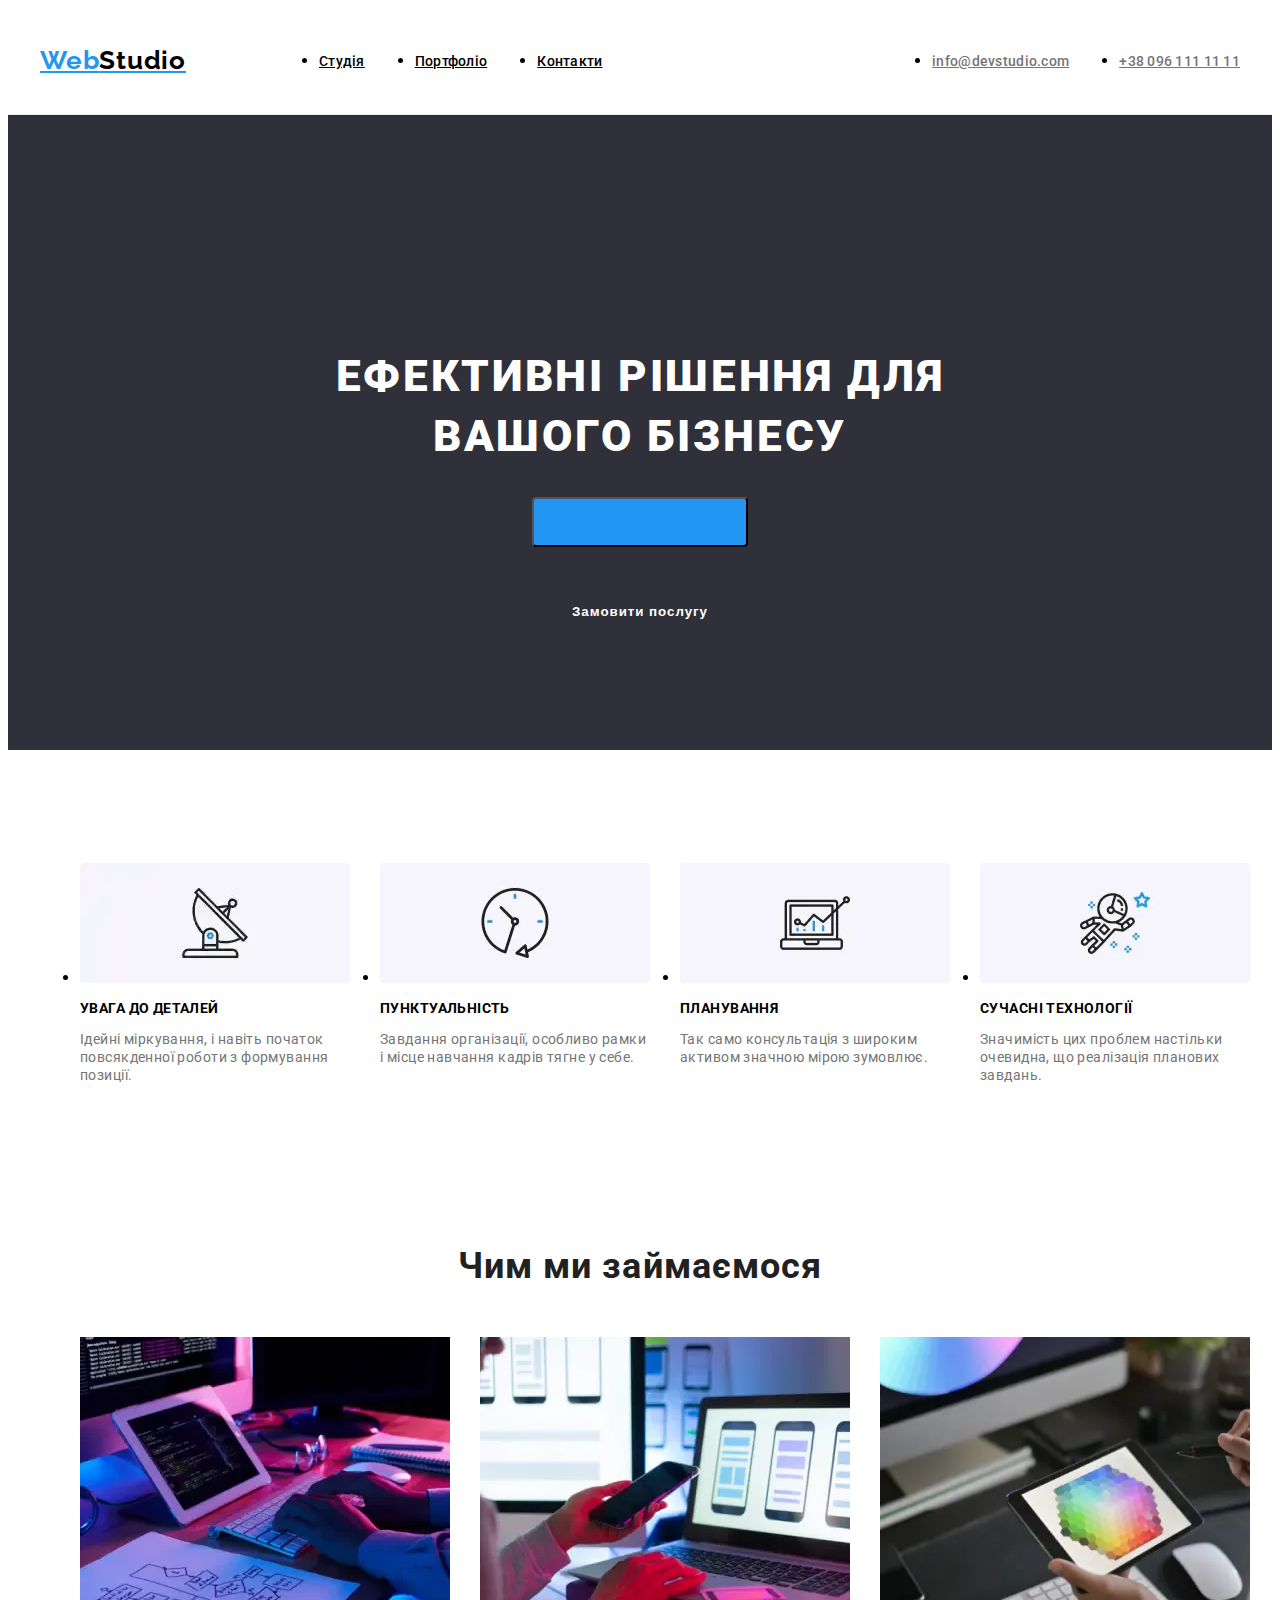
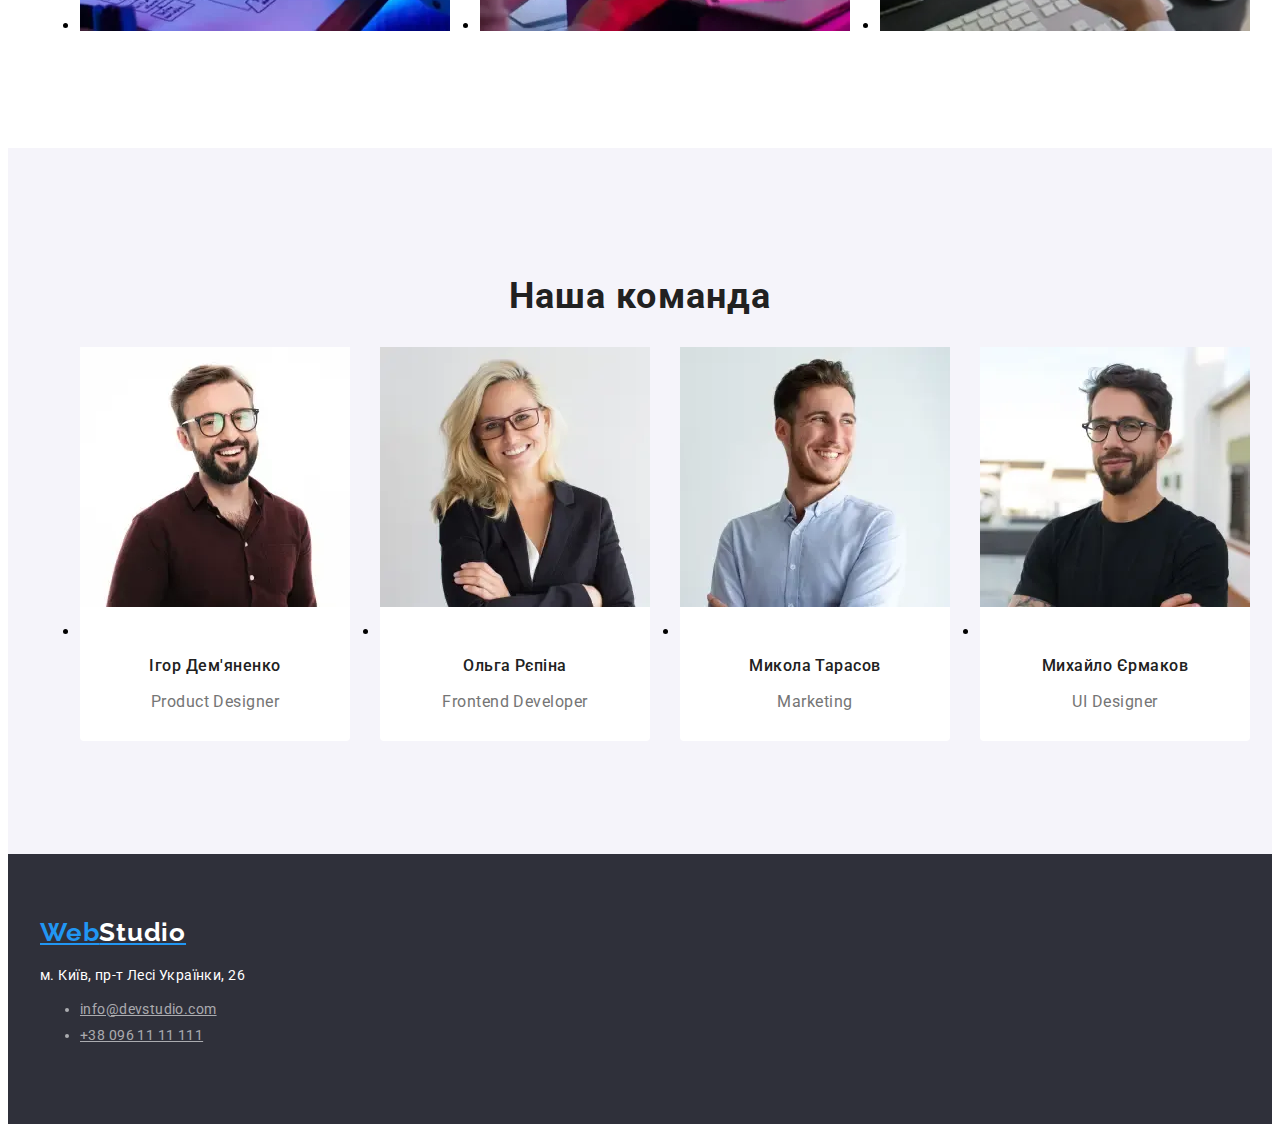
==== commit a298ea2e: "доробила біфори (д/з 16)" ====
--- a/index.html
+++ b/index.html
@@ -63,6 +63,7 @@
           </p>
         </li>
         <li class="features-item">
+          
           <h3 class="features-title">ПУНКТУАЛЬНІСТЬ</h3>
           <p class="featuresl-text">
             Завдання організації, особливо рамки 
@@ -91,13 +92,13 @@
       <h2 class="section-title">Чим ми займаємося</h2>
       <ul class="work-list">
         <li class="work-item">
-          <img class="work-image" src="./images /work1.jpg" alt="img work 1" />
+          <img class="work-image" src="./images /work1.webp" alt="img work 1" />
         </li>
         <li class="work-item">
-          <img class="work-image" src="./images /work2.jpg" alt="img work 2" />
+          <img class="work-image" src="./images /work2.webp" alt="img work 2" />
         </li>
         <li class="work-item">
-          <img class="work-image" src="./images /work3.jpg" alt="img work 3" />
+          <img class="work-image" src="./images /work3.webp" alt="img work 3" />
         </li>
       </ul>
     </div>
@@ -108,28 +109,28 @@
       <h2 class="team-title">Наша команда</h2>
       <ul class="team-list">
         <li class="team-item">
-          <img class="team-image" src="./images /team1.jpg" alt="teamer1" />
+          <img class="team-image" src="./images /team1.webp" alt="teamer1" />
           <h3 class="team-subtitle">Ігор Дем'яненко</h3>
           <p class="team-text">
             Product Designer
           </p>
         </li>
         <li class="team-item">
-          <img class="team-image" src="./images /team2.jpg" alt="teamer1" />
+          <img class="team-image" src="./images /team2.webp" alt="teamer1" />
           <h3 class="team-subtitle">Ольга Рєпіна</h3>
           <p class="team-text">
             Frontend Developer
           </p>
         </li>
         <li class="team-item">
-          <img class="team-image" src="./images /team3.jpg" alt="teamer1" />
+          <img class="team-image" src="./images /team3.webp" alt="teamer1" />
           <h3 class="team-subtitle">Микола Тарасов</h3>
           <p class="team-text">
             Marketing
           </p>
         </li>
         <li class="team-item">
-          <img class="team-image" src="./images /team4.jpg" alt="teamer1" />
+          <img class="team-image" src="./images /team4.webp" alt="teamer1" />
           <h3 class="team-subtitle">Михайло Єрмаков</h3>
           <p class="team-text">
             UI Designer
--- a/css/style.css
+++ b/css/style.css
@@ -117,7 +117,7 @@
   text-align: center;
   font-size: 1.87;
   font-weight: 700;
-  line-height: 30px;
+  line-height: 16.8;
   letter-spacing: 0.96px;
   margin-left: auto;
   margin-right: auto;
@@ -129,6 +129,26 @@
   padding: 94px 0 94px 0;
 }
 
+.features-item:nth-child(1)::before {
+  content: url("../images /group1.webp");
+  display: block;
+}
+
+.features-item:nth-child(2)::before {
+  content: url("../images /group2.webp");
+  display: block;
+}
+
+.features-item:nth-child(3)::before {
+  content: url("../images /group3.webp");
+  display: block;
+}
+
+.features-item:nth-child(4)::before {
+  content: url("../images /group4.webp");
+  display: block;
+}
+
 .section-title {
   color: var(--comandname);
   text-align: center;
@@ -159,7 +179,7 @@
   color: var(--comandtext);
   font-size: 14px;
   font-weight: 400;
-  line-height: 24px;
+  line-height: 1.28;
   letter-spacing: 0.42px;
 }
 
@@ -249,7 +269,7 @@
   color: var(--Whatdo);
   font-size: 14px;
   font-weight: 400;
-  line-height: 24px;
+  line-height: 1.28;
   letter-spacing: 0.42px;
   font-style: normal;
   margin-top: 20px;
@@ -261,7 +281,7 @@
   color: var(--fotermail);
   font-size: 14px;
   font-weight: 400;
-  line-height: 24px;
+  line-height: 1.28;
   letter-spacing: 0.42px;
   margin-top: 9px;
 }
@@ -270,7 +290,7 @@
   color: var(--fotermail);
   font-size: 14px;
   font-weight: 400;
-  line-height: 24px;
+  line-height: 1.28;
   letter-spacing: 0.42px;
 }
 
@@ -309,7 +329,7 @@
   text-align: center;
   font-size: 16px;
   font-weight: 500;
-  line-height: 26px;
+  line-height: 1.25;
   letter-spacing: 0.48px;
 }
 
@@ -324,7 +344,7 @@
   font-size: 16px;
   font-style: normal;
   font-weight: 500;
-  line-height: 26px;
+  line-height: 1.28;
   /* 162.5% */
   letter-spacing: 0.48px;
   padding: 6px 22px 6px 22px;
@@ -354,16 +374,15 @@
   color: var(--comandtext);
   font-size: 16px;
   font-weight: 400;
-  line-height: 30px;
+  line-height: 1.75;
   letter-spacing: 0.48px;
   border: 1px solid #EEE;
 background: #FFF;
+flex-basis: calc((100% - (30px * 2)) / 3 );
+max-width: 370px;
 }
 
 .brands-image {
-  width: 370px;
-  height: 294px;
-  flex-shrink: 0;
   margin-bottom: 20px;
 }
 
@@ -371,7 +390,7 @@
   color: var(--comandname);
   font-size: 18px;
   font-weight: 700;
-  line-height: 36px;
+  line-height: 2;
   letter-spacing: 1.08px;
   margin-bottom: 4px;
   margin-left: 24px;
@@ -381,7 +400,7 @@
   color: var(--comandtext);
   font-size: 16px;
   font-weight: 400;
-  line-height: 30px;
+  line-height: 1.75;
   letter-spacing: 0.48px;
   margin-left: 24px;
   margin-bottom: 20px;
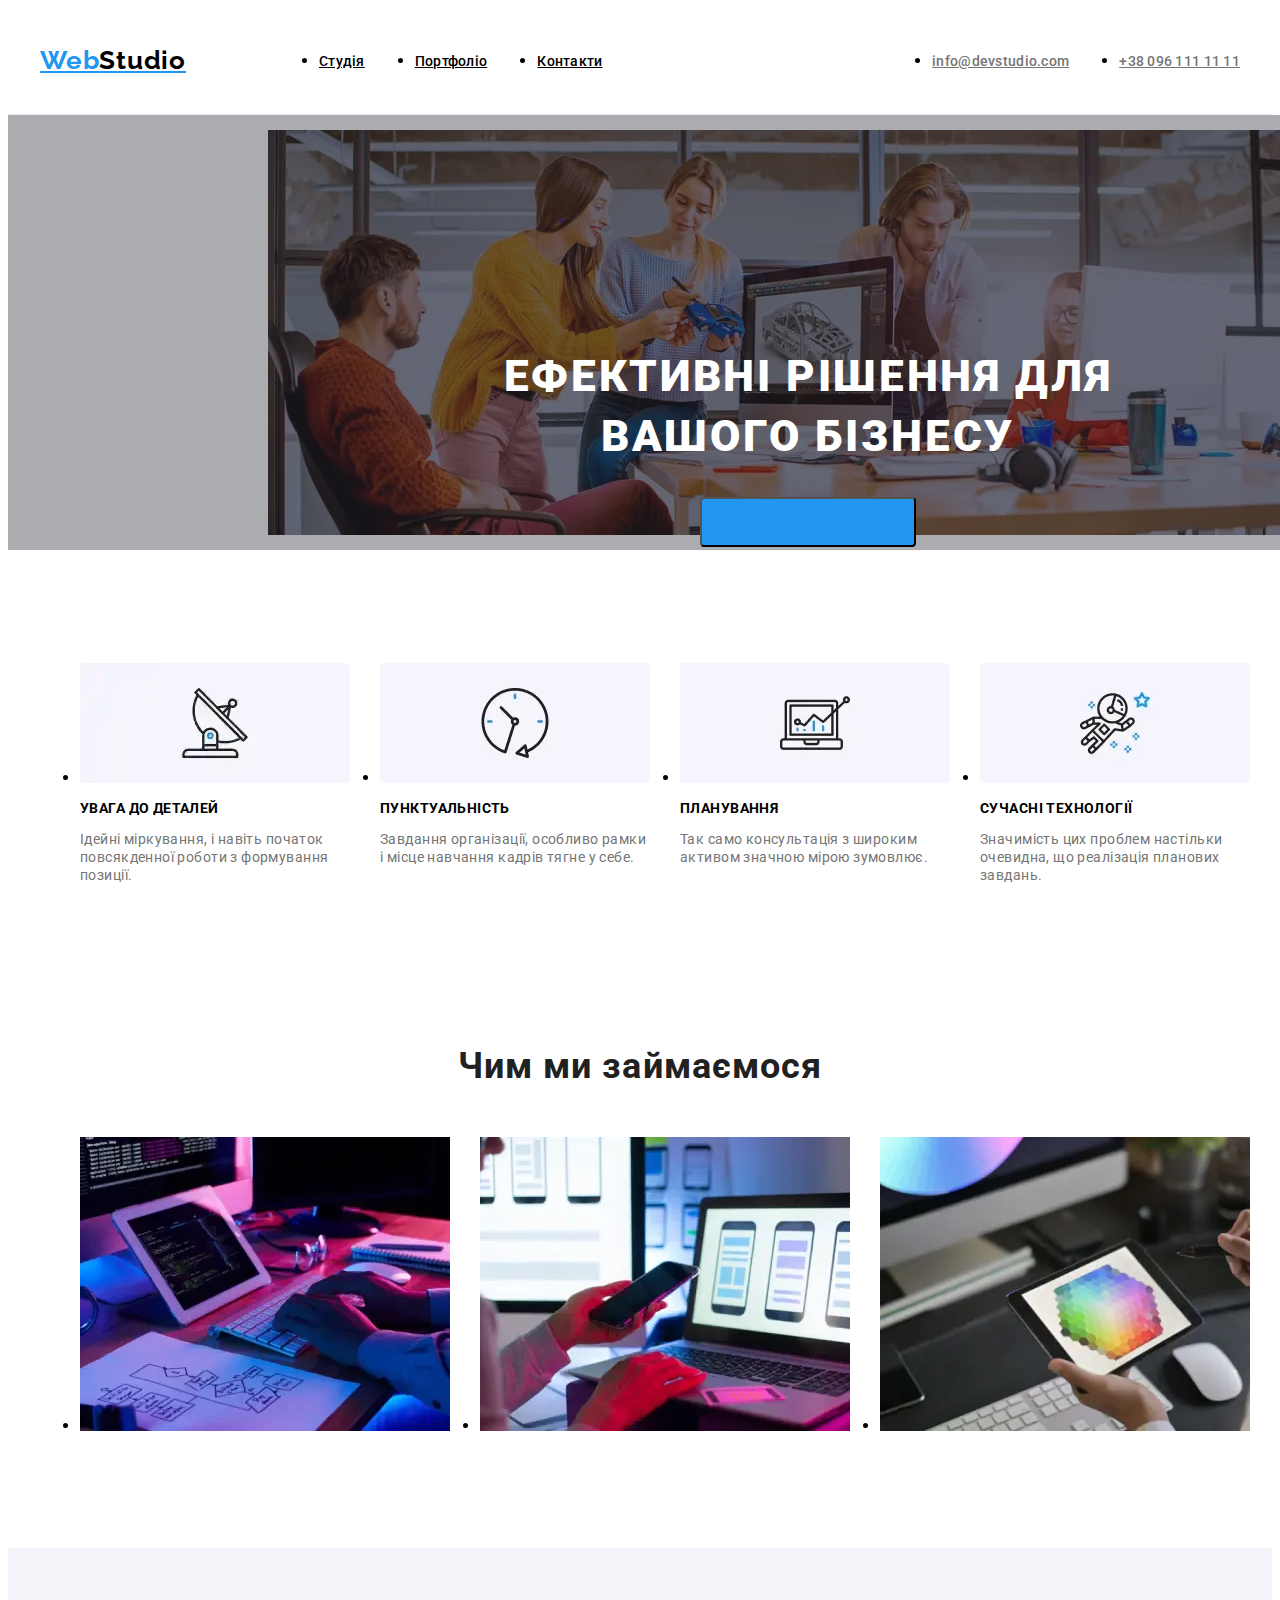
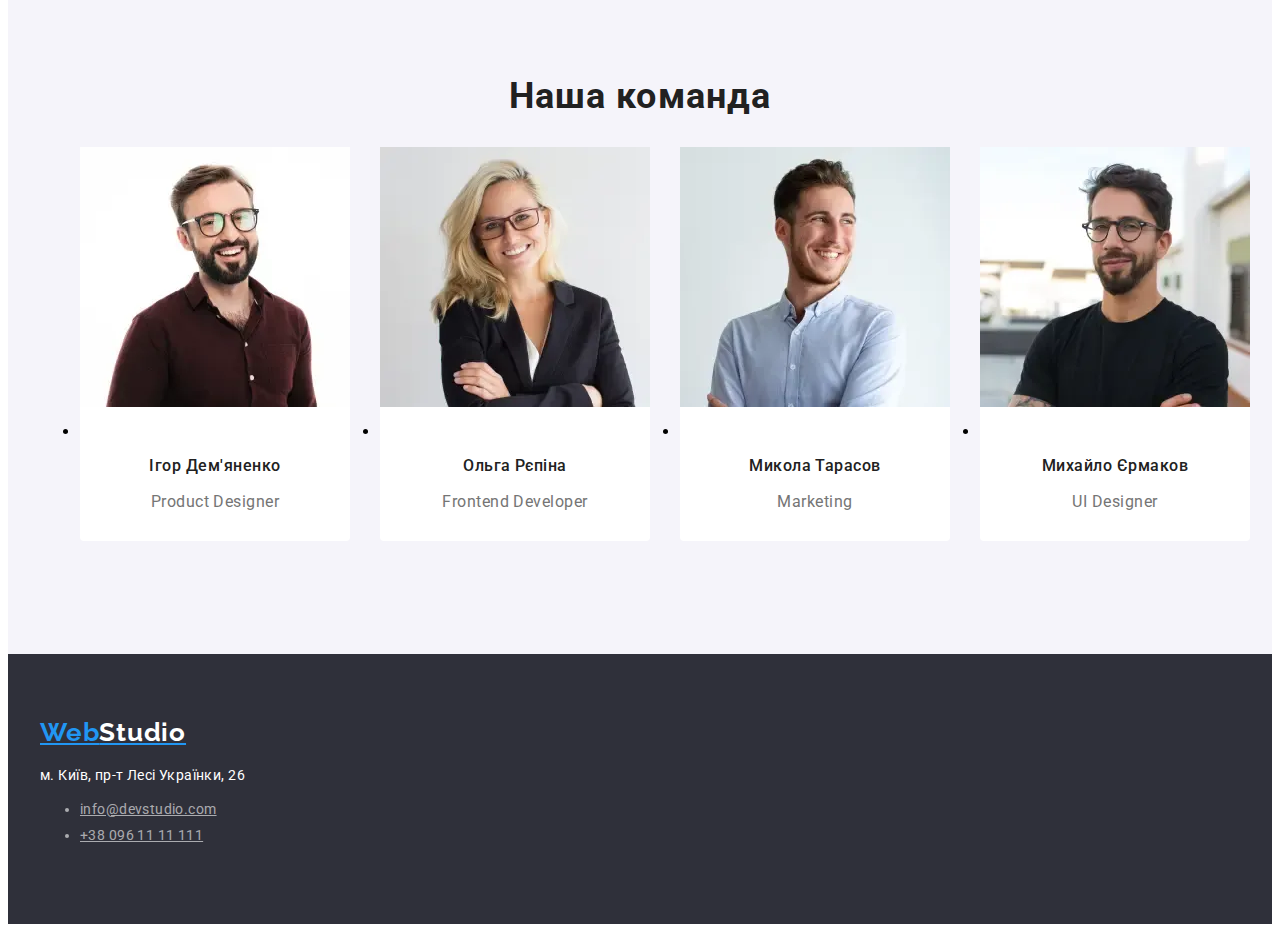
==== commit 27f1118e: "д/з 18" ====
--- a/index.html
+++ b/index.html
@@ -92,13 +92,13 @@
       <h2 class="section-title">Чим ми займаємося</h2>
       <ul class="work-list">
         <li class="work-item">
-          <img class="work-image" src="./images /work1.webp" alt="img work 1" />
+          <img class="work-image" src="./images/work1.webp" alt="img work 1" />
         </li>
         <li class="work-item">
-          <img class="work-image" src="./images /work2.webp" alt="img work 2" />
+          <img class="work-image" src="./images/work2.webp" alt="img work 2" />
         </li>
         <li class="work-item">
-          <img class="work-image" src="./images /work3.webp" alt="img work 3" />
+          <img class="work-image" src="./images/work3.webp" alt="img work 3" />
         </li>
       </ul>
     </div>
@@ -109,28 +109,28 @@
       <h2 class="team-title">Наша команда</h2>
       <ul class="team-list">
         <li class="team-item">
-          <img class="team-image" src="./images /team1.webp" alt="teamer1" />
+          <img class="team-image" src="./images/team1.webp" alt="teamer1" />
           <h3 class="team-subtitle">Ігор Дем'яненко</h3>
           <p class="team-text">
             Product Designer
           </p>
         </li>
         <li class="team-item">
-          <img class="team-image" src="./images /team2.webp" alt="teamer1" />
+          <img class="team-image" src="./images/team2.webp" alt="teamer1" />
           <h3 class="team-subtitle">Ольга Рєпіна</h3>
           <p class="team-text">
             Frontend Developer
           </p>
         </li>
         <li class="team-item">
-          <img class="team-image" src="./images /team3.webp" alt="teamer1" />
+          <img class="team-image" src="./images/team3.webp" alt="teamer1" />
           <h3 class="team-subtitle">Микола Тарасов</h3>
           <p class="team-text">
             Marketing
           </p>
         </li>
         <li class="team-item">
-          <img class="team-image" src="./images /team4.webp" alt="teamer1" />
+          <img class="team-image" src="./images/team4.webp" alt="teamer1" />
           <h3 class="team-subtitle">Михайло Єрмаков</h3>
           <p class="team-text">
             UI Designer
--- a/css/style.css
+++ b/css/style.css
@@ -86,8 +86,12 @@
 }
 
 .hero {
-  background: var(--whatdobg);
-  padding-bottom: 200px;
+  background-image: linear-gradient(rgba(47, 48, 58, 0.4), rgba(47, 48, 58, 0.4)),  url(../images/heroimg.webp);
+  background-repeat: no-repeat;
+  background-position: center;
+  width: 1600px;
+  margin-left: auto;
+  margin-right: auto;
   padding-top: 200px;
 }
 
@@ -130,22 +134,22 @@
 }
 
 .features-item:nth-child(1)::before {
-  content: url("../images /group1.webp");
+  content: url("../images/group1.webp");
   display: block;
 }
 
 .features-item:nth-child(2)::before {
-  content: url("../images /group2.webp");
+  content: url("../images/group2.webp");
   display: block;
 }
 
 .features-item:nth-child(3)::before {
-  content: url("../images /group3.webp");
+  content: url("../images/group3.webp");
   display: block;
 }
 
 .features-item:nth-child(4)::before {
-  content: url("../images /group4.webp");
+  content: url("../images/group4.webp");
   display: block;
 }
 
@@ -382,6 +386,12 @@
 max-width: 370px;
 }
 
+.brands-item:hover {
+box-shadow: 1px 4px 6px 0px rgba(0, 0, 0, 0.16),
+ 0px 4px 4px 0px rgba(0, 0, 0, 0.06), 
+ 0px 1px 1px 0px rgba(0, 0, 0, 0.12);
+}
+
 .brands-image {
   margin-bottom: 20px;
 }
